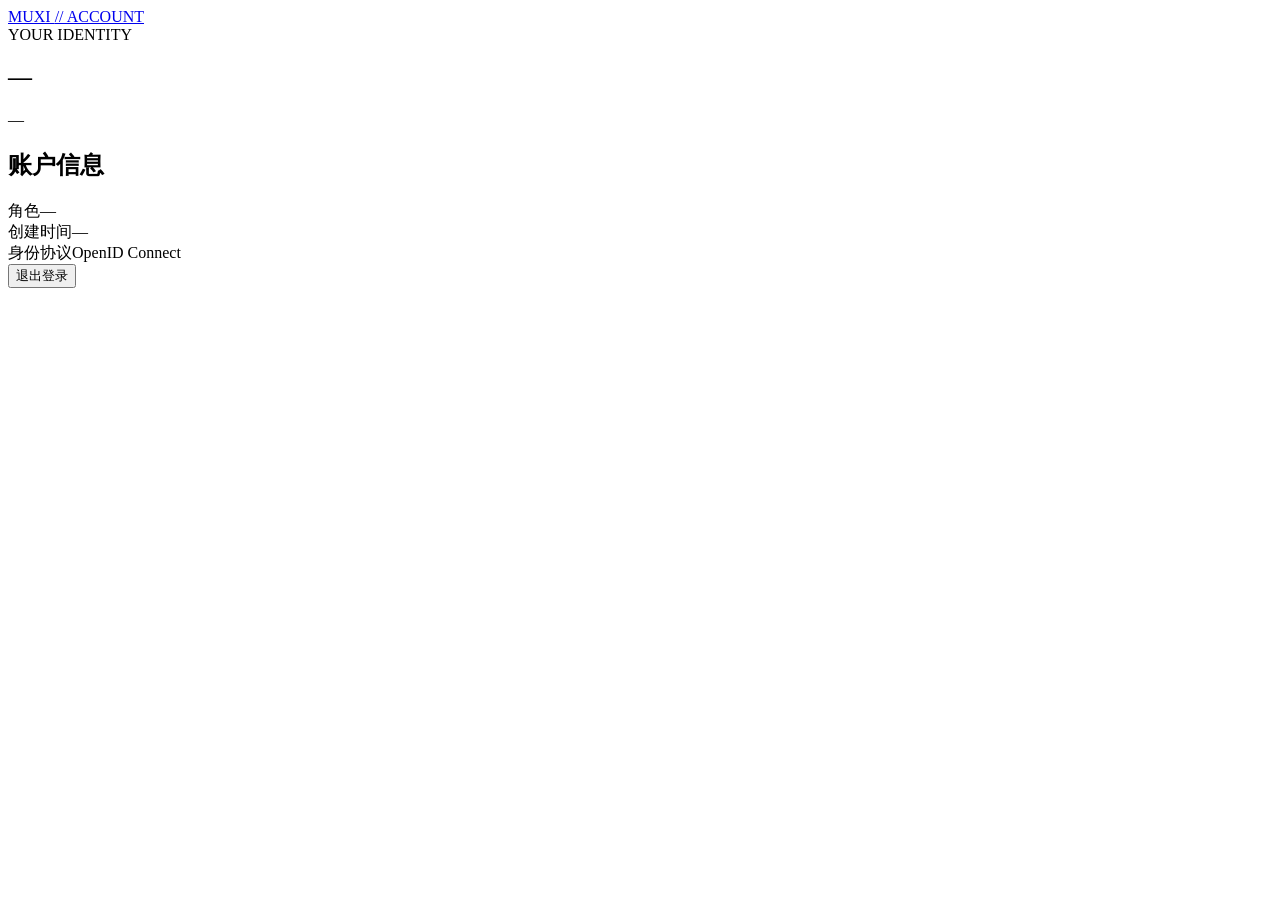
==== web/account.html @ 24460922 "feat(auth): add unified OAuth2 and OIDC account service" ====
<!doctype html><html lang="zh-CN"><head><meta charset="utf-8"><meta name="viewport" content="width=device-width,initial-scale=1"><title>账户 · Muxi Account</title><link rel="stylesheet" href="/static/style.css"></head><body><header class="nav"><a class="brand" href="/">MUXI <span>// ACCOUNT</span></a></header><main class="shell"><section class="hero"><div class="eyebrow">YOUR IDENTITY</div><h1 id="username">—</h1><p id="email">—</p></section><section class="card"><h2>账户信息</h2><div class="profile"><div><span>角色</span><span id="role">—</span></div><div><span>创建时间</span><span id="created">—</span></div><div><span>身份协议</span><span>OpenID Connect</span></div></div><button id="logout" class="secondary">退出登录</button></section></main><script src="/static/app.js" defer></script></body></html>
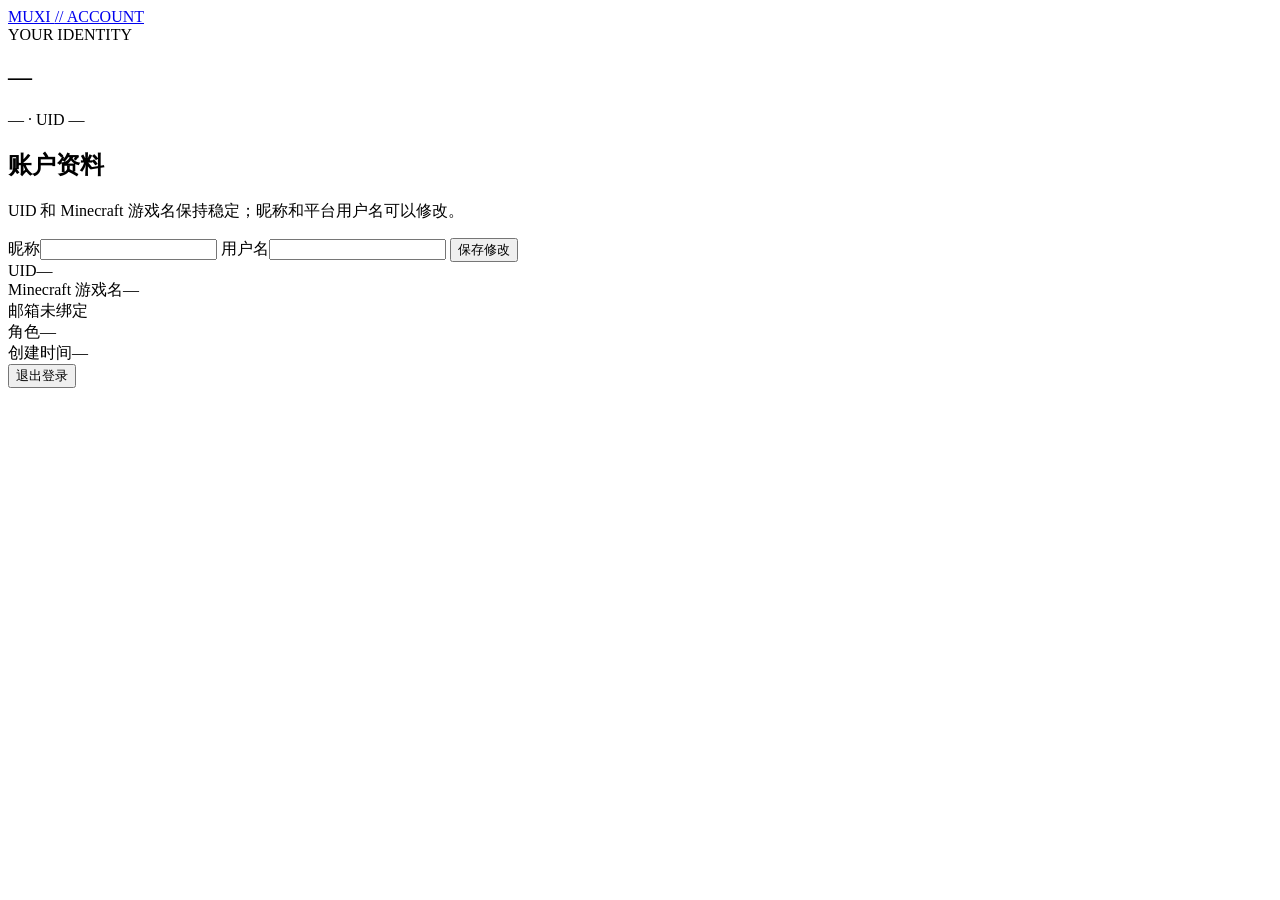
==== commit c266a1f6: "feat(auth): add brokered social login and public uid" ====
--- a/web/account.html
+++ b/web/account.html
@@ -1,2 +1,40 @@
-<!doctype html><html lang="zh-CN"><head><meta charset="utf-8"><meta name="viewport" content="width=device-width,initial-scale=1"><title>账户 · Muxi Account</title><link rel="stylesheet" href="/static/style.css"></head><body><header class="nav"><a class="brand" href="/">MUXI <span>// ACCOUNT</span></a></header><main class="shell"><section class="hero"><div class="eyebrow">YOUR IDENTITY</div><h1 id="username">—</h1><p id="email">—</p></section><section class="card"><h2>账户信息</h2><div class="profile"><div><span>角色</span><span id="role">—</span></div><div><span>创建时间</span><span id="created">—</span></div><div><span>身份协议</span><span>OpenID Connect</span></div></div><button id="logout" class="secondary">退出登录</button></section></main><script src="/static/app.js" defer></script></body></html>
-
+<!doctype html>
+<html lang="zh-CN">
+<head>
+  <meta charset="utf-8">
+  <meta name="viewport" content="width=device-width,initial-scale=1">
+  <title>账户 · Muxi Account</title>
+  <link rel="stylesheet" href="/static/style.css">
+</head>
+<body>
+  <header class="nav">
+    <a class="brand" href="/">MUXI <span>// ACCOUNT</span></a>
+  </header>
+  <main class="shell">
+    <section class="hero">
+      <div class="eyebrow">YOUR IDENTITY</div>
+      <h1 id="nickname">—</h1>
+      <p><span id="username">—</span> · UID <span id="uid">—</span></p>
+    </section>
+    <section class="card">
+      <h2>账户资料</h2>
+      <p>UID 和 Minecraft 游戏名保持稳定；昵称和平台用户名可以修改。</p>
+      <div id="message" class="message" hidden></div>
+      <form id="profile-form" class="form">
+        <label class="field"><span>昵称</span><input id="profile-nickname" name="nickname" maxlength="64" required></label>
+        <label class="field"><span>用户名</span><input id="profile-username" name="username" minlength="3" maxlength="16" pattern="[A-Za-z0-9_]+" required></label>
+        <button type="submit">保存修改</button>
+      </form>
+      <div class="profile">
+        <div><span>UID</span><span id="profile-uid">—</span></div>
+        <div><span>Minecraft 游戏名</span><span id="game-name">—</span></div>
+        <div><span>邮箱</span><span id="email">未绑定</span></div>
+        <div><span>角色</span><span id="role">—</span></div>
+        <div><span>创建时间</span><span id="created">—</span></div>
+      </div>
+      <button id="logout" class="secondary">退出登录</button>
+    </section>
+  </main>
+  <script src="/static/app.js" defer></script>
+</body>
+</html>
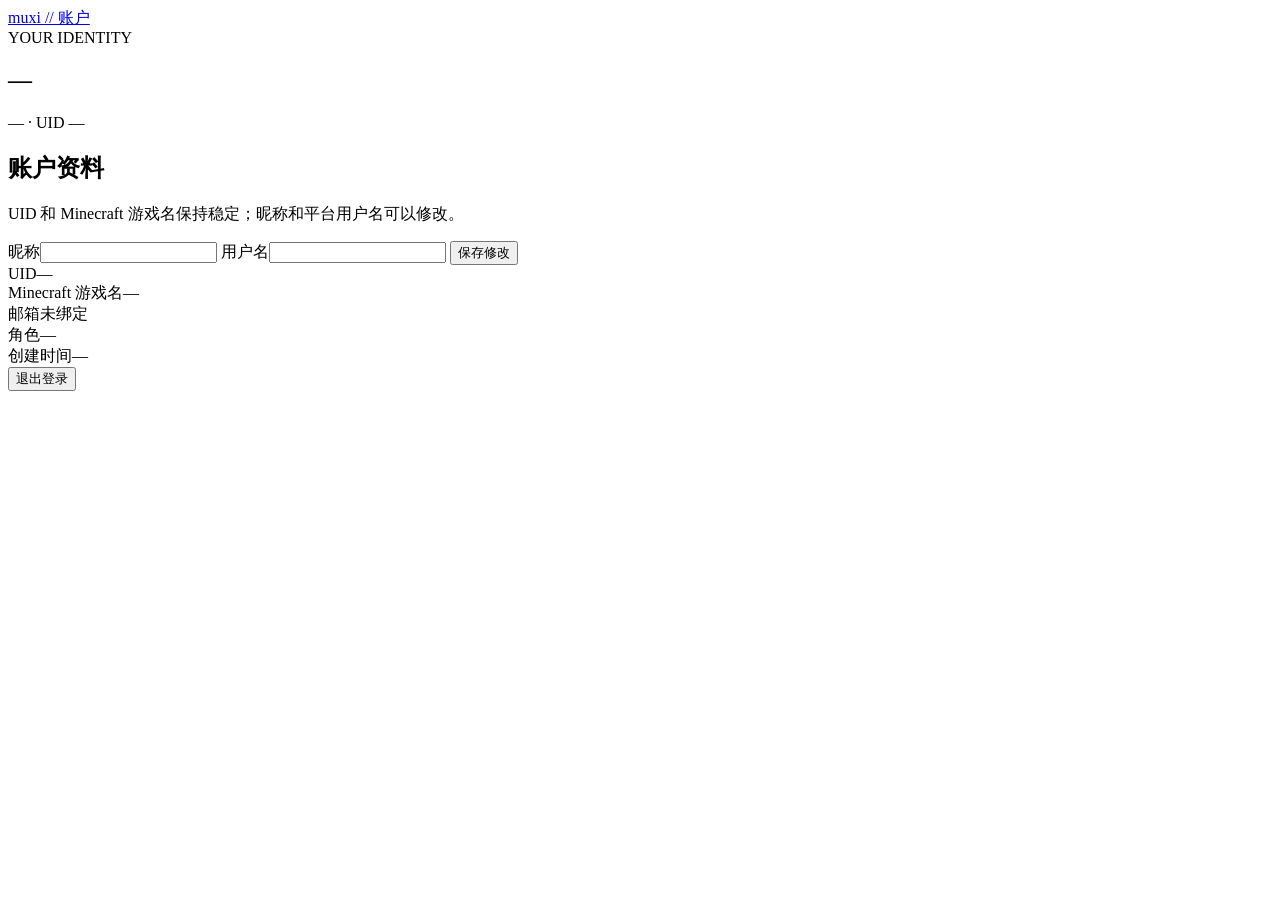
==== commit 7e5b93fb: "fix(auth): cancel abandoned launcher sign-in flows" ====
--- a/web/account.html
+++ b/web/account.html
@@ -3,12 +3,12 @@
 <head>
   <meta charset="utf-8">
   <meta name="viewport" content="width=device-width,initial-scale=1">
-  <title>账户 · Muxi Account</title>
+  <title>账户 · muxi 账户</title>
   <link rel="stylesheet" href="/static/style.css">
 </head>
 <body>
   <header class="nav">
-    <a class="brand" href="/">MUXI <span>// ACCOUNT</span></a>
+    <a class="brand" href="/">muxi <span>// 账户</span></a>
   </header>
   <main class="shell">
     <section class="hero">
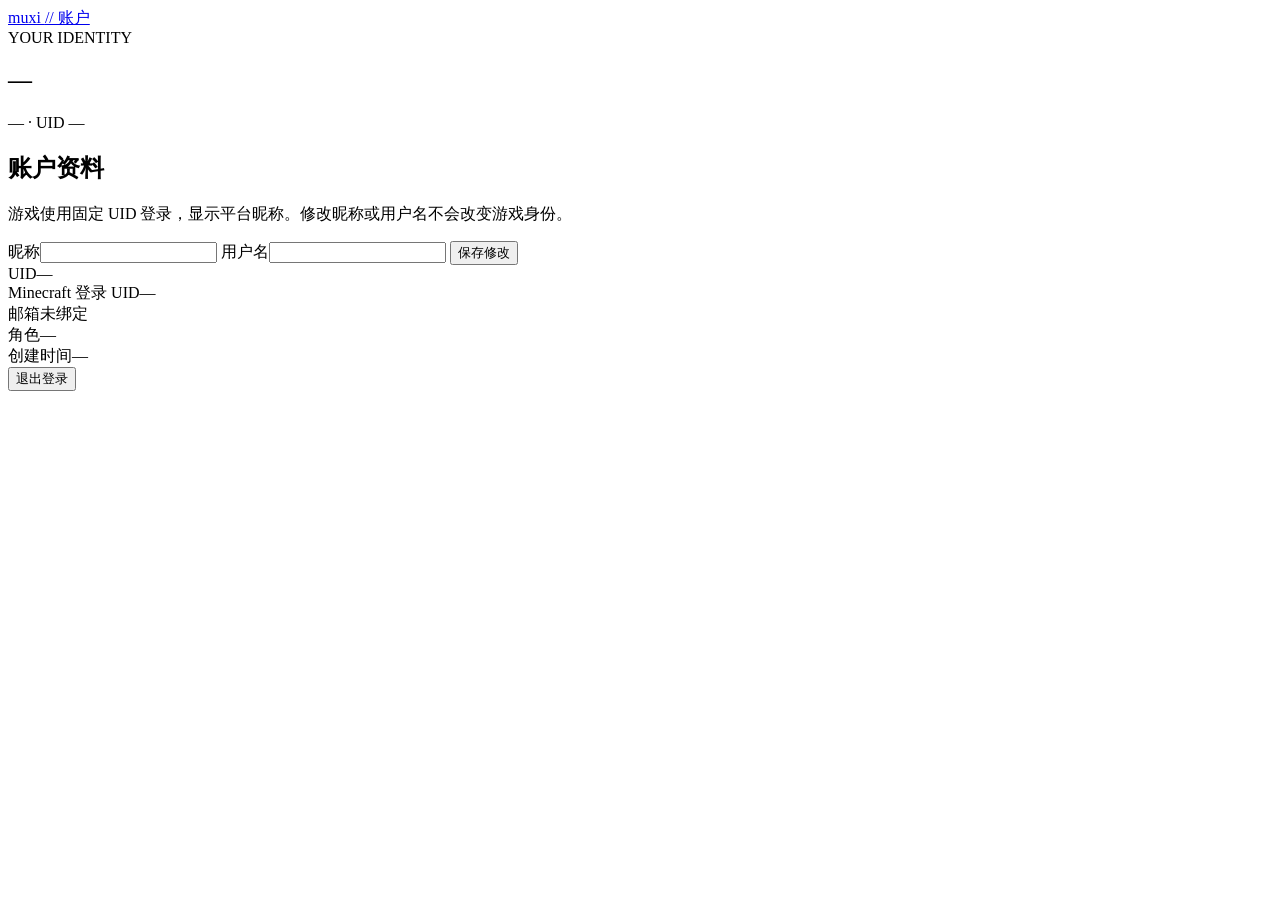
==== commit e5d1fe16: "feat(identity): add protected Minecraft UID nickname service" ====
--- a/web/account.html
+++ b/web/account.html
@@ -18,7 +18,7 @@
     </section>
     <section class="card">
       <h2>账户资料</h2>
-      <p>UID 和 Minecraft 游戏名保持稳定；昵称和平台用户名可以修改。</p>
+      <p>游戏使用固定 UID 登录，显示平台昵称。修改昵称或用户名不会改变游戏身份。</p>
       <div id="message" class="message" hidden></div>
       <form id="profile-form" class="form">
         <label class="field"><span>昵称</span><input id="profile-nickname" name="nickname" maxlength="64" required></label>
@@ -27,7 +27,7 @@
       </form>
       <div class="profile">
         <div><span>UID</span><span id="profile-uid">—</span></div>
-        <div><span>Minecraft 游戏名</span><span id="game-name">—</span></div>
+        <div><span>Minecraft 登录 UID</span><span id="game-name">—</span></div>
         <div><span>邮箱</span><span id="email">未绑定</span></div>
         <div><span>角色</span><span id="role">—</span></div>
         <div><span>创建时间</span><span id="created">—</span></div>
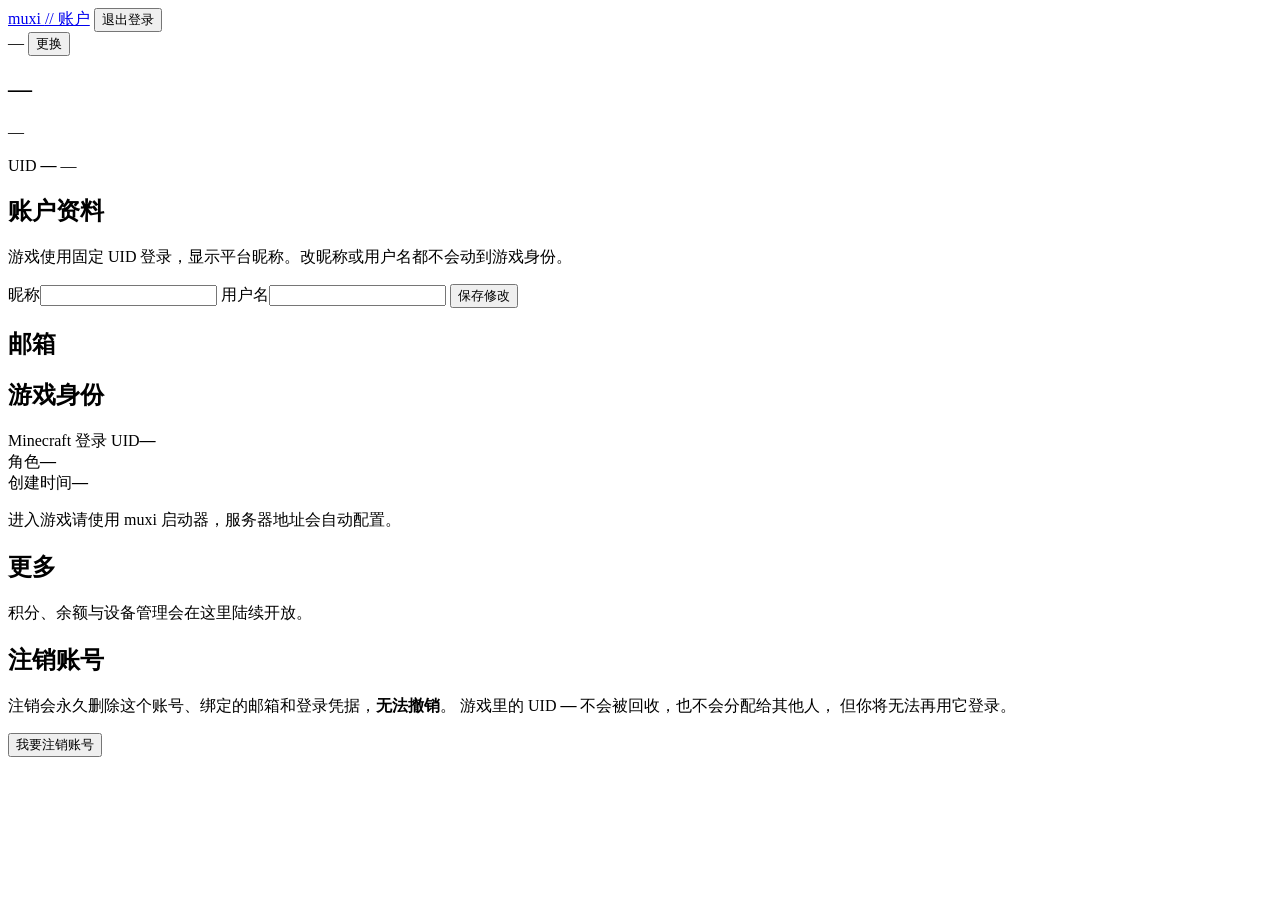
==== commit fa498358: "feat(account): bind an email, set an avatar, and close the account Accounts created through QQ or We" ====
--- a/web/account.html
+++ b/web/account.html
@@ -5,36 +5,120 @@
   <meta name="viewport" content="width=device-width,initial-scale=1">
   <title>账户 · muxi 账户</title>
   <link rel="stylesheet" href="/static/style.css">
+  <link rel="stylesheet" href="/static/account.css">
 </head>
-<body>
+<body class="account-body">
   <header class="nav">
     <a class="brand" href="/">muxi <span>// 账户</span></a>
+    <button id="logout" class="ghost-btn">退出登录</button>
   </header>
-  <main class="shell">
-    <section class="hero">
-      <div class="eyebrow">YOUR IDENTITY</div>
-      <h1 id="nickname">—</h1>
-      <p><span id="username">—</span> · UID <span id="uid">—</span></p>
+
+  <main class="account-shell">
+    <div id="message" class="message" hidden></div>
+
+    <!-- 身份头条：头像、昵称、UID。页面其余部分都是围绕这个人展开的。 -->
+    <section class="idcard">
+      <div class="idcard-avatar">
+        <img id="avatar-img" alt="" hidden>
+        <span id="avatar-initial" class="avatar-initial">—</span>
+        <button id="avatar-pick" class="avatar-edit" type="button" aria-label="更换头像">更换</button>
+        <!-- accept 只是给文件选择器的提示，真正的把关在服务端按魔数做 -->
+        <input id="avatar-file" type="file" accept="image/png,image/jpeg,image/webp,image/gif" hidden>
+      </div>
+      <div class="idcard-text">
+        <h1 id="nickname">—</h1>
+        <p class="idcard-sub"><span id="username">—</span></p>
+        <div class="idcard-tags">
+          <span class="tag">UID <b id="uid">—</b></span>
+          <span class="tag" id="role-tag">—</span>
+          <span class="tag" id="verify-tag" hidden>邮箱未验证</span>
+        </div>
+      </div>
+      <button id="avatar-clear" class="ghost-btn" hidden>移除头像</button>
     </section>
-    <section class="card">
-      <h2>账户资料</h2>
-      <p>游戏使用固定 UID 登录，显示平台昵称。修改昵称或用户名不会改变游戏身份。</p>
-      <div id="message" class="message" hidden></div>
-      <form id="profile-form" class="form">
-        <label class="field"><span>昵称</span><input id="profile-nickname" name="nickname" maxlength="64" required></label>
-        <label class="field"><span>用户名</span><input id="profile-username" name="username" minlength="3" maxlength="16" pattern="[A-Za-z0-9_]+" required></label>
-        <button type="submit">保存修改</button>
+
+    <div class="account-grid">
+      <!-- 左列：可改的东西 -->
+      <div class="account-col">
+        <section class="panel">
+          <h2>账户资料</h2>
+          <p class="panel-note">游戏使用固定 UID 登录，显示平台昵称。改昵称或用户名都不会动到游戏身份。</p>
+          <form id="profile-form" class="form">
+            <label class="field"><span>昵称</span><input id="profile-nickname" name="nickname" maxlength="64" required></label>
+            <label class="field"><span>用户名</span><input id="profile-username" name="username" minlength="3" maxlength="16" pattern="[A-Za-z0-9_]+" required></label>
+            <button type="submit">保存修改</button>
+          </form>
+        </section>
+
+        <!-- 邮箱。三种状态各有各的界面：没绑 / 待验证 / 已验证。
+             QQ、微信注册出来的账号落在第一种，这里原先只显示「未绑定」，没有出口。 -->
+        <section class="panel" id="email-panel">
+          <h2>邮箱</h2>
+
+          <div id="email-none" hidden>
+            <p class="panel-note">绑定邮箱之后才能找回账号。用 QQ 或微信注册的账号默认没有邮箱。</p>
+            <form id="email-form" class="form">
+              <label class="field"><span>邮箱地址</span><input id="email-input" name="email" type="email" required placeholder="you@example.com"></label>
+              <button type="submit">发送验证邮件</button>
+            </form>
+          </div>
+
+          <div id="email-pending" hidden>
+            <p class="panel-note">验证邮件已发往 <b id="email-pending-address">—</b>，24 小时内点击信里的链接即可完成绑定。</p>
+            <div class="actions">
+              <button id="email-resend" class="secondary" type="button">重新发送</button>
+              <button id="email-change" class="ghost-btn" type="button">换一个邮箱</button>
+            </div>
+          </div>
+
+          <div id="email-verified" hidden>
+            <div class="kv"><span>已绑定</span><b id="email-verified-address">—</b></div>
+            <p class="panel-note">如需更换已验证的邮箱，请联系管理员——换绑需要先确认你仍然持有原邮箱。</p>
+          </div>
+        </section>
+      </div>
+
+      <!-- 右列：只读信息 + 预留位 -->
+      <div class="account-col">
+        <section class="panel">
+          <h2>游戏身份</h2>
+          <div class="kv"><span>Minecraft 登录 UID</span><b id="game-name">—</b></div>
+          <div class="kv"><span>角色</span><b id="role">—</b></div>
+          <div class="kv"><span>创建时间</span><b id="created">—</b></div>
+          <p class="panel-note">进入游戏请使用 muxi 启动器，服务器地址会自动配置。</p>
+        </section>
+
+        <!-- 预留：以后的余额、积分、订单、设备管理都往这儿放 -->
+        <section class="panel panel-empty" id="slot-future">
+          <h2>更多</h2>
+          <p class="panel-note">积分、余额与设备管理会在这里陆续开放。</p>
+        </section>
+      </div>
+    </div>
+
+    <section class="panel danger">
+      <h2>注销账号</h2>
+      <p class="panel-note">
+        注销会永久删除这个账号、绑定的邮箱和登录凭据，<b>无法撤销</b>。
+        游戏里的 UID <b id="danger-uid">—</b> 不会被回收，也不会分配给其他人，
+        但你将无法再用它登录。
+      </p>
+      <div class="actions">
+        <button id="delete-open" class="danger-btn" type="button">我要注销账号</button>
+      </div>
+      <form id="delete-form" class="form" hidden>
+        <label class="field">
+          <span>请输入你的用户名 <b id="delete-hint">—</b> 以确认</span>
+          <input id="delete-username" name="username" autocomplete="off" required>
+        </label>
+        <div class="actions">
+          <button type="submit" class="danger-btn">确认注销</button>
+          <button id="delete-cancel" class="ghost-btn" type="button">取消</button>
+        </div>
       </form>
-      <div class="profile">
-        <div><span>UID</span><span id="profile-uid">—</span></div>
-        <div><span>Minecraft 登录 UID</span><span id="game-name">—</span></div>
-        <div><span>邮箱</span><span id="email">未绑定</span></div>
-        <div><span>角色</span><span id="role">—</span></div>
-        <div><span>创建时间</span><span id="created">—</span></div>
-      </div>
-      <button id="logout" class="secondary">退出登录</button>
     </section>
   </main>
+
   <script src="/static/app.js" defer></script>
 </body>
 </html>
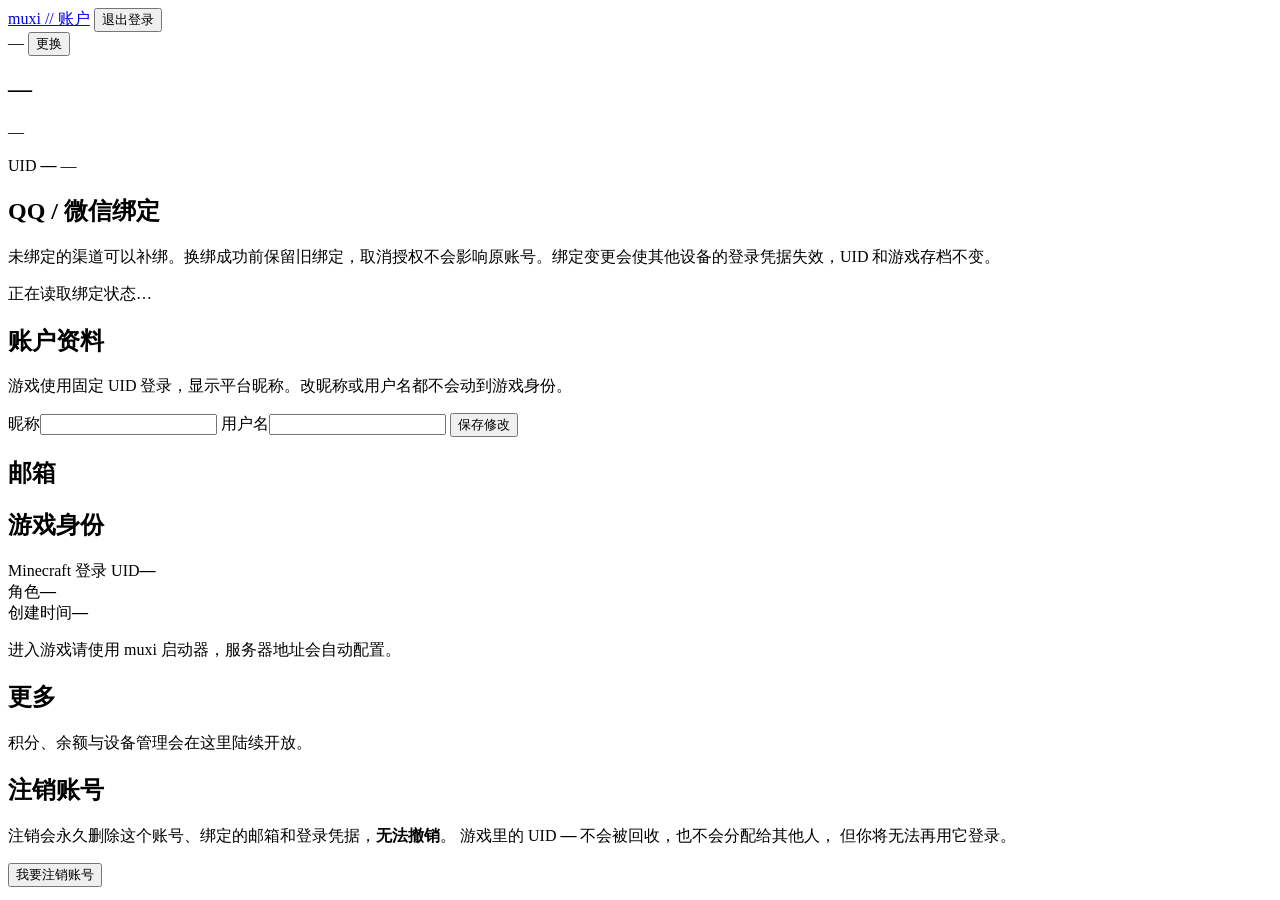
==== commit a02072ba: "feat: manage QQ and WeChat account bindings with verified confirmation" ====
--- a/web/account.html
+++ b/web/account.html
@@ -40,6 +40,22 @@
     <div class="account-grid">
       <!-- 左列：可改的东西 -->
       <div class="account-col">
+        <section class="panel" id="external-bindings-panel">
+          <h2>QQ / 微信绑定</h2>
+          <p class="panel-note">未绑定的渠道可以补绑。换绑成功前保留旧绑定，取消授权不会影响原账号。绑定变更会使其他设备的登录凭据失效，UID 和游戏存档不变。</p>
+          <p id="binding-status" class="panel-note" role="status">正在读取绑定状态…</p>
+          <label class="field" id="binding-password-field" hidden><span>当前 muxi 账号密码（不是 QQ / 微信密码）</span><input id="binding-password" type="password" autocomplete="current-password" maxlength="128"></label>
+          <div id="binding-rows"></div>
+          <div id="binding-confirmation" hidden>
+            <h3>确认本次授权</h3>
+            <p id="binding-preview" class="panel-note"></p>
+            <p class="panel-note">请确认刚才授权的是你想绑定的账号。换绑时请在 QQ / 微信授权页面切换到新账号，不要直接复用原账号。</p>
+            <div class="actions">
+              <button id="binding-confirm" type="button">确认绑定</button>
+              <button id="binding-cancel" type="button" class="ghost-btn">取消，保留原绑定</button>
+            </div>
+          </div>
+        </section>
         <section class="panel">
           <h2>账户资料</h2>
           <p class="panel-note">游戏使用固定 UID 登录，显示平台昵称。改昵称或用户名都不会动到游戏身份。</p>
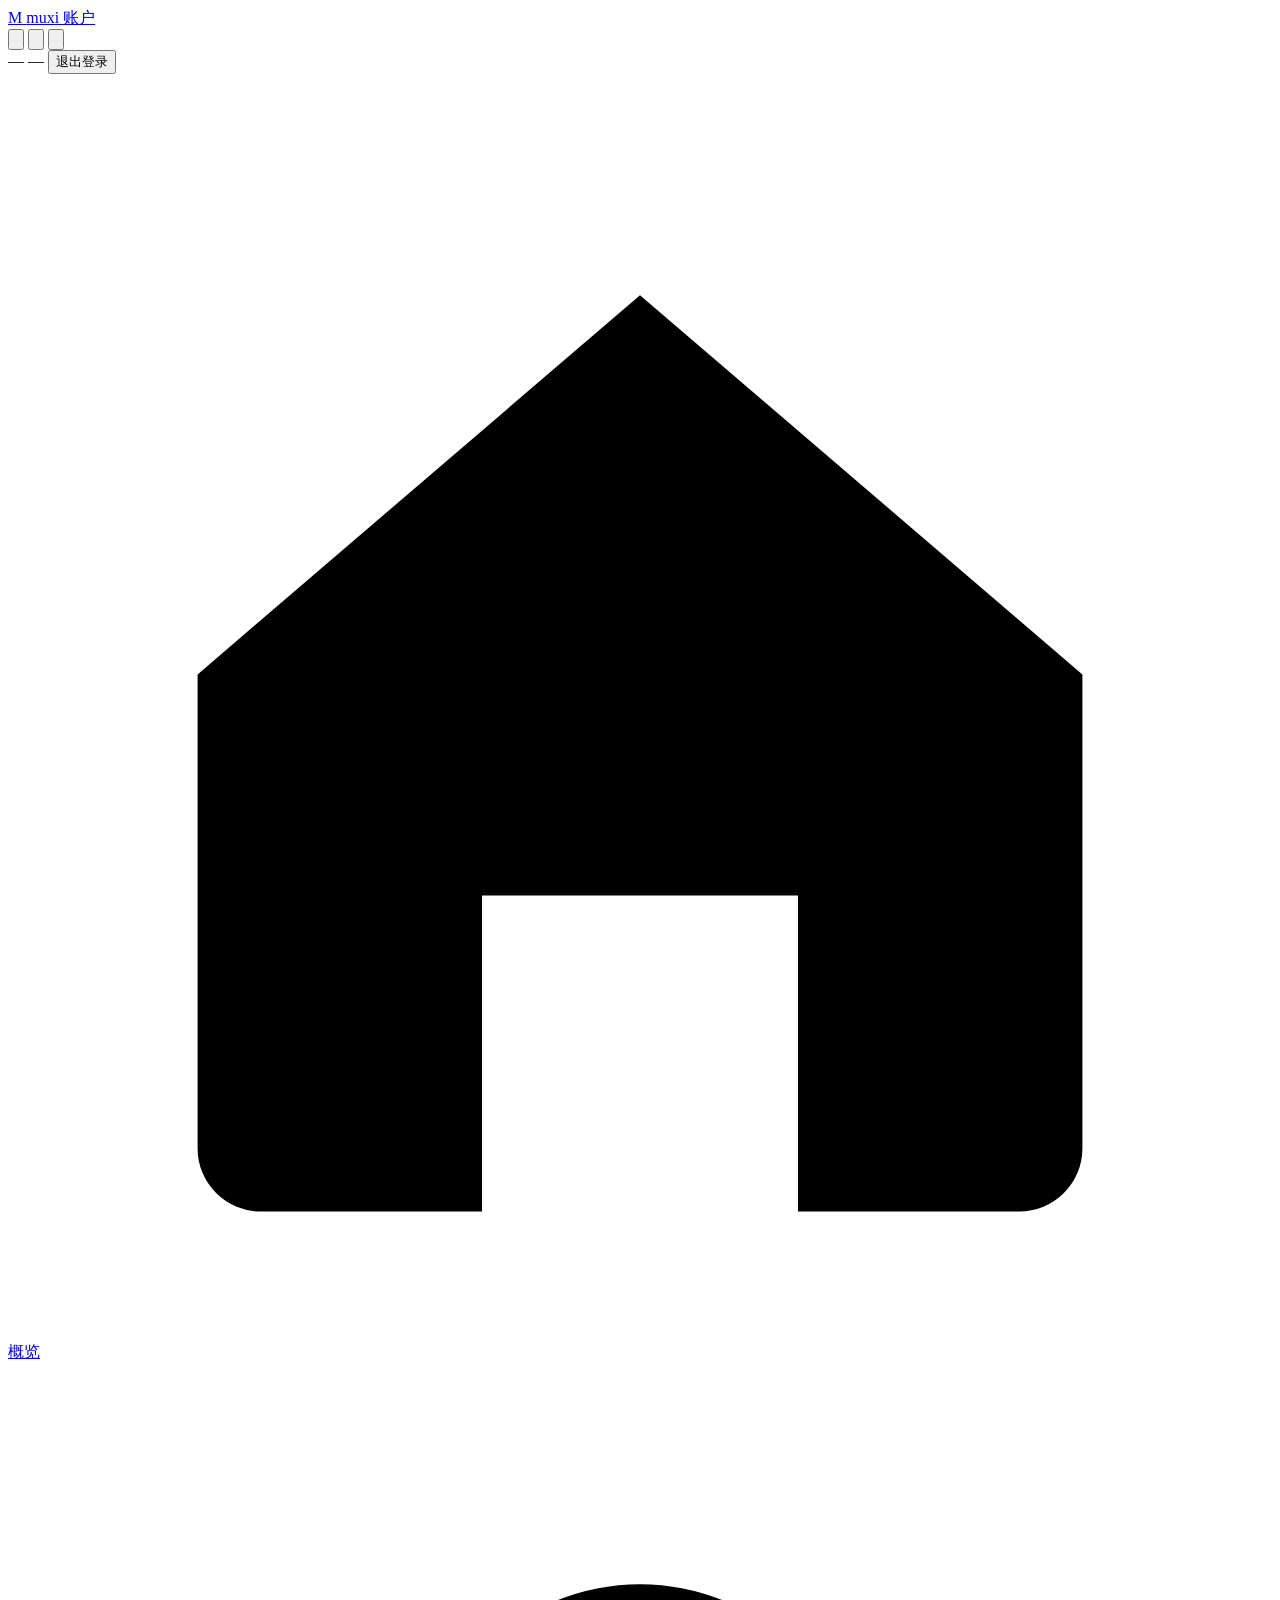
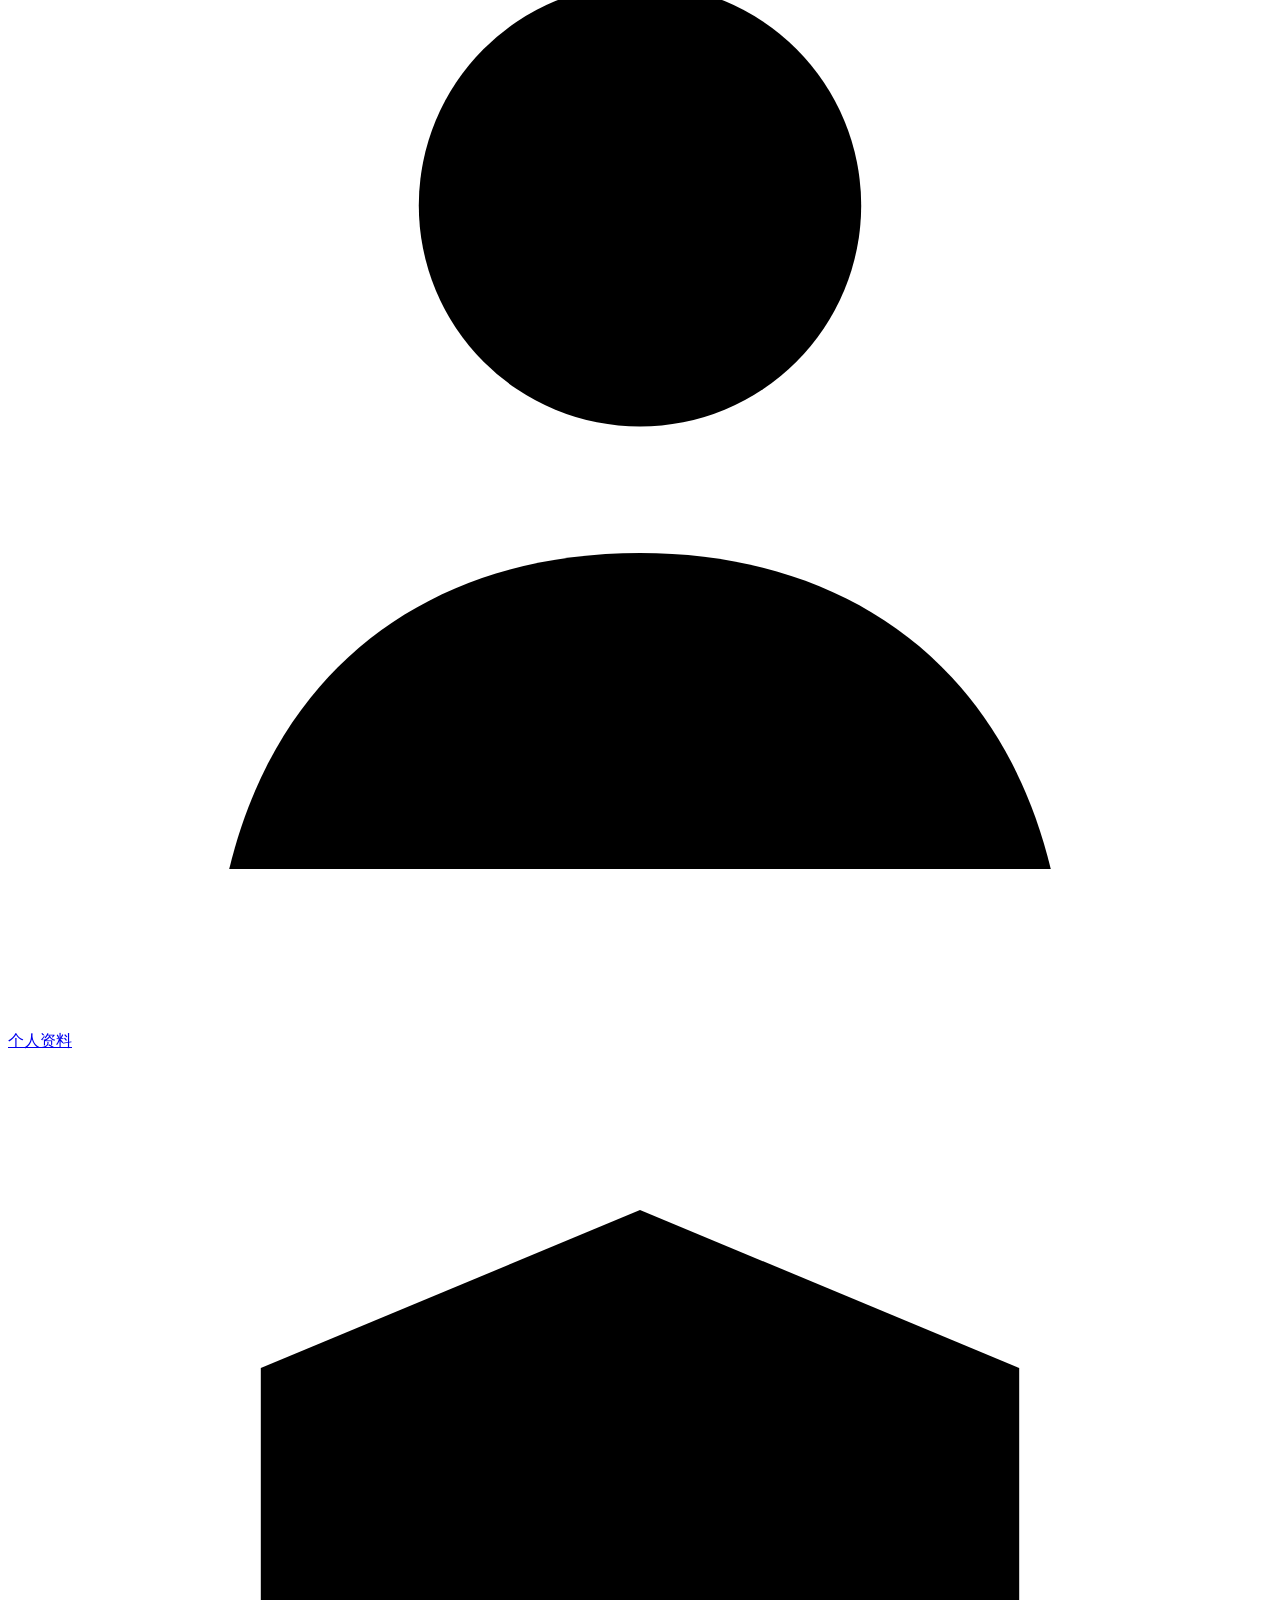
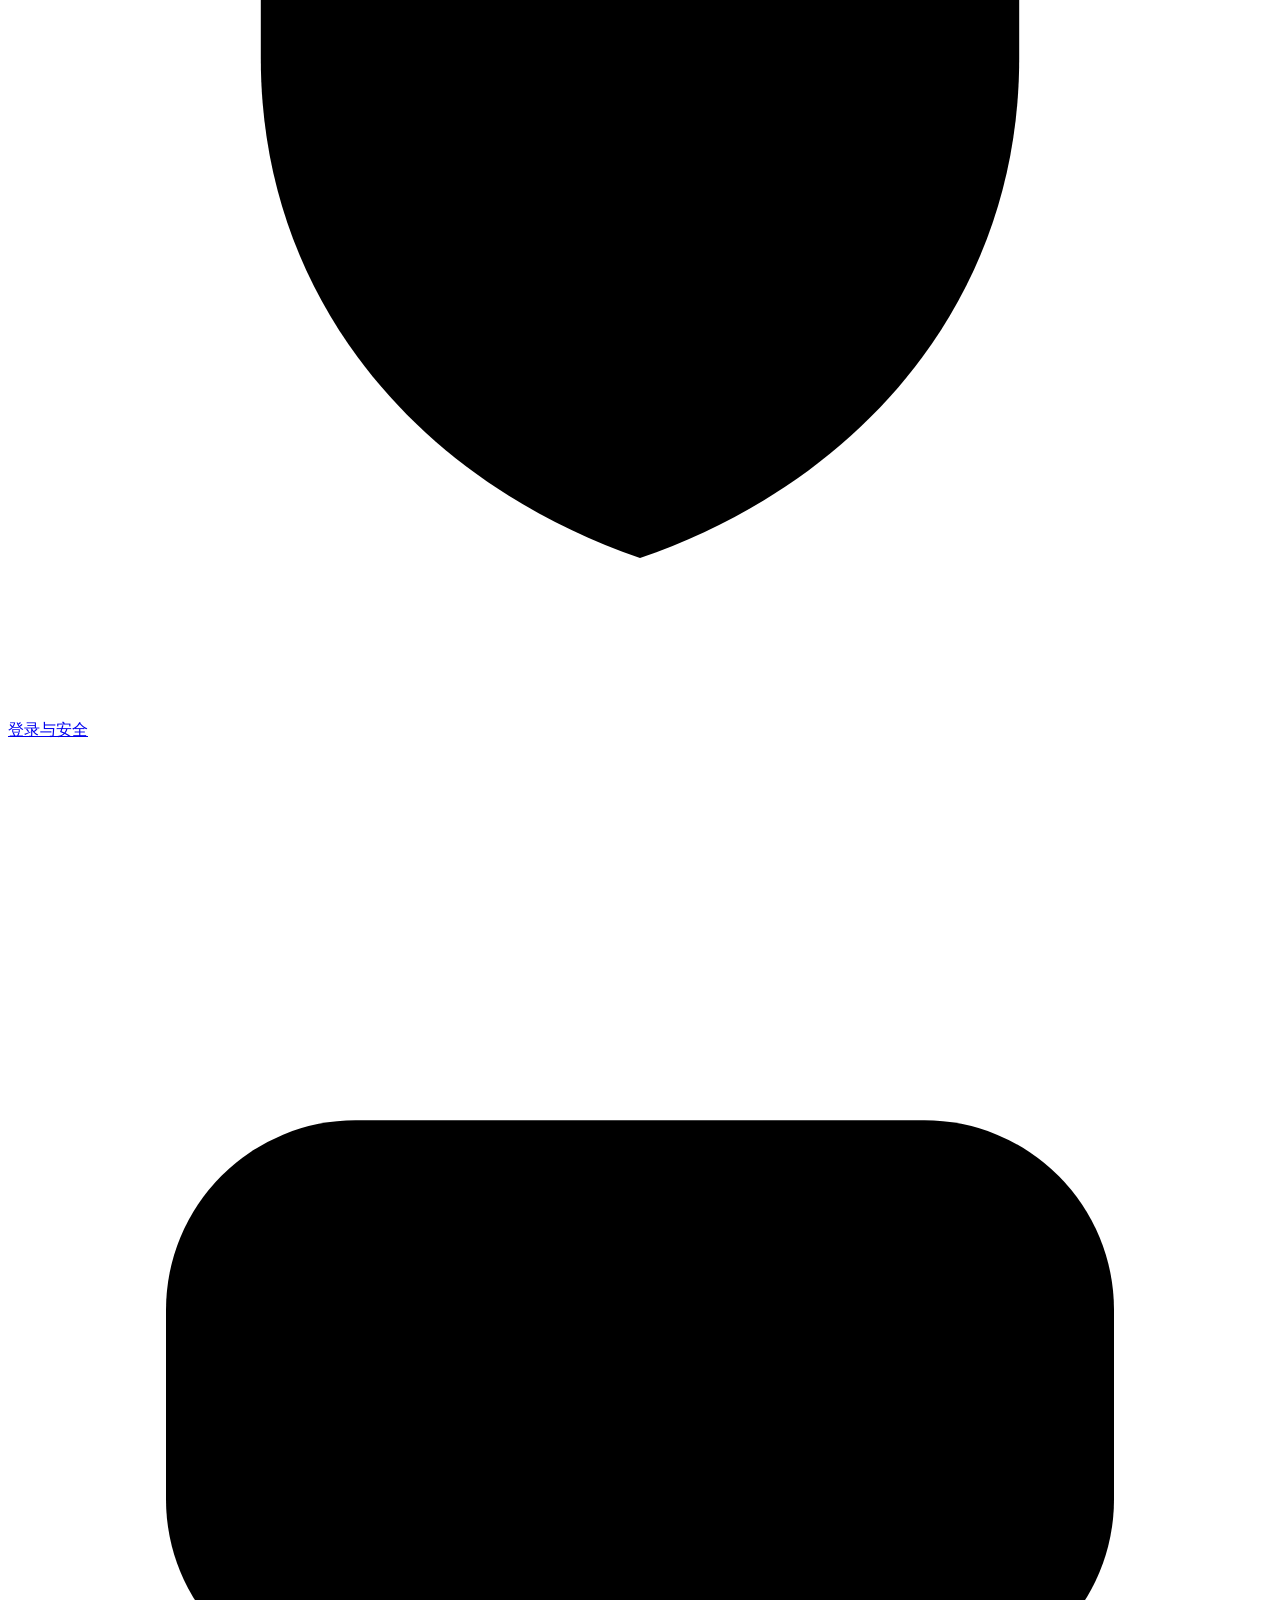
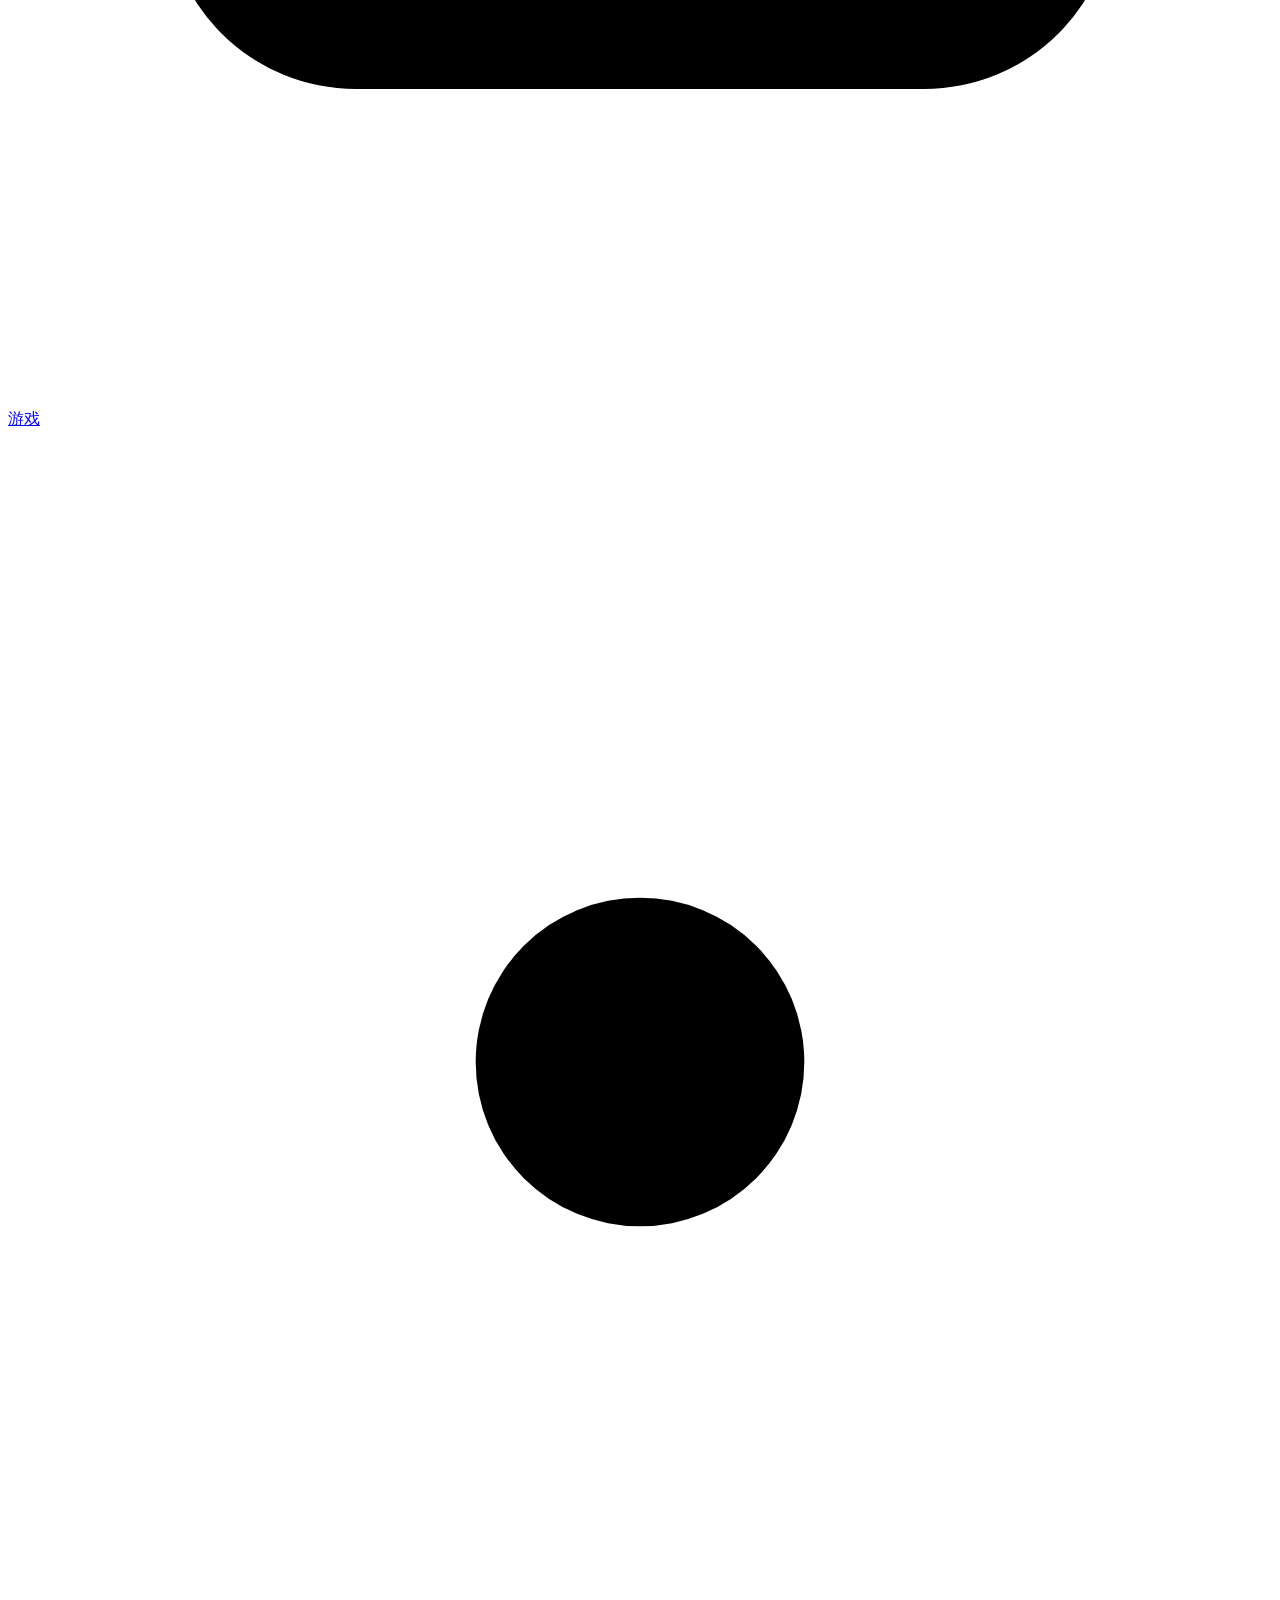
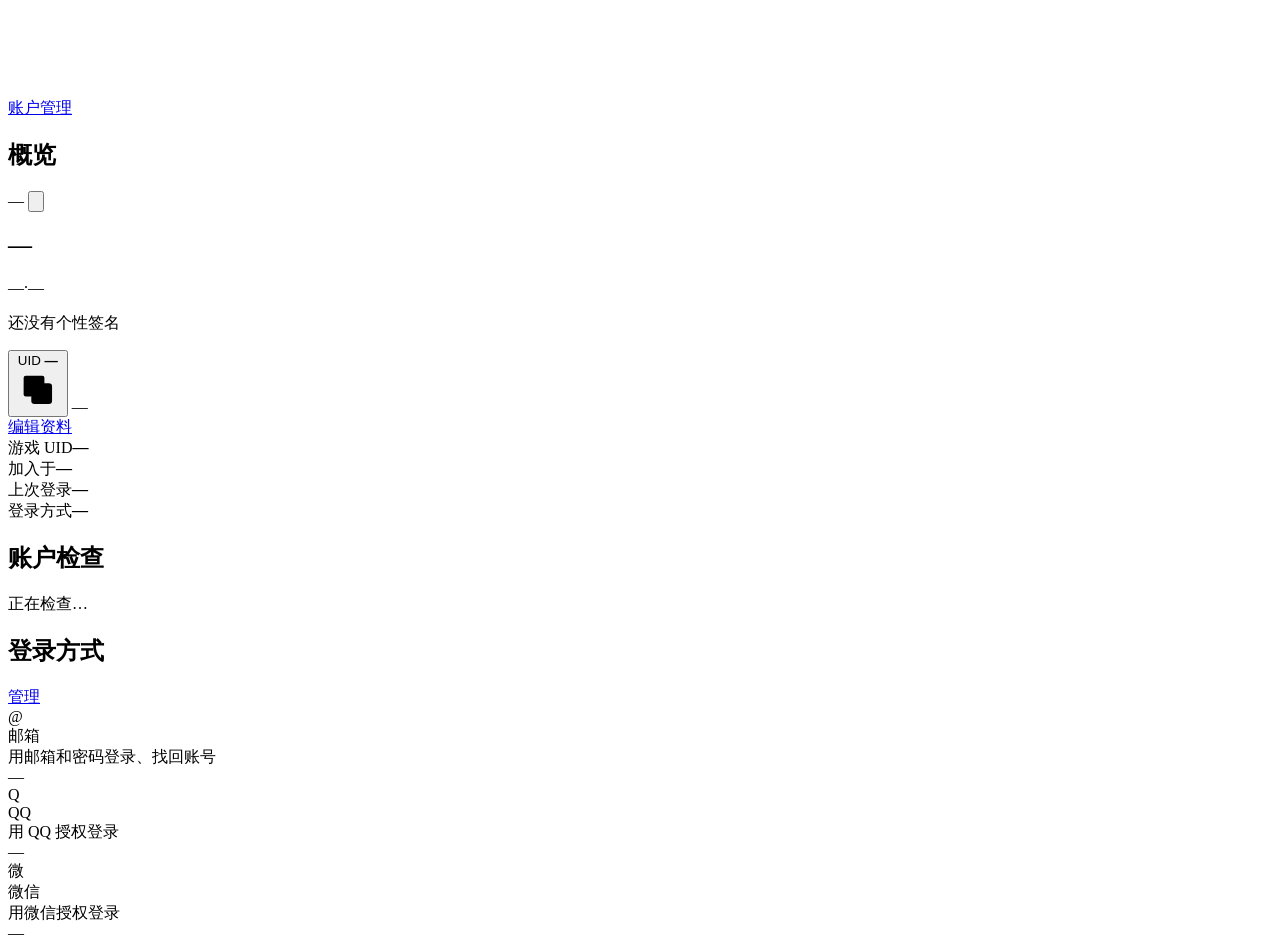
==== commit 78f7ccb4: "Release v0.3.0: account page redesign, password reset, CI-only deploy - Account page: flat settings " ====
--- a/web/account.html
+++ b/web/account.html
@@ -3,138 +3,328 @@
 <head>
   <meta charset="utf-8">
   <meta name="viewport" content="width=device-width,initial-scale=1">
+  <meta name="color-scheme" content="light dark">
   <title>账户 · muxi 账户</title>
-  <link rel="stylesheet" href="/static/style.css">
-  <link rel="stylesheet" href="/static/account.css">
+  <script src="/static/theme.js?v=account-20261115"></script>
+  <link rel="stylesheet" href="/static/theme.css?v=account-20261115">
+  <link rel="stylesheet" href="/static/identity.css?v=account-20261115">
+  <link rel="stylesheet" href="/static/account.css?v=account-20261115">
 </head>
-<body class="account-body">
-  <header class="nav">
-    <a class="brand" href="/">muxi <span>// 账户</span></a>
-    <button id="logout" class="ghost-btn">退出登录</button>
+<body class="acct-body">
+  <header class="acct-top">
+    <a class="identity-brand acct-brand" href="/account" aria-label="muxi 账户">
+      <span class="identity-mark" aria-hidden="true">M</span>
+      <span>muxi 账户</span>
+    </a>
+    <div class="acct-top-right">
+      <div class="seg seg-icons" role="radiogroup" aria-label="外观">
+        <button type="button" role="radio" data-theme-choice="system" title="跟随系统" aria-label="跟随系统">
+          <svg viewBox="0 0 20 20" aria-hidden="true"><rect x="2.5" y="3.5" width="15" height="10" rx="1.5"/><path d="M7 17h6M10 13.5V17"/></svg>
+        </button>
+        <button type="button" role="radio" data-theme-choice="light" title="浅色" aria-label="浅色">
+          <svg viewBox="0 0 20 20" aria-hidden="true"><circle cx="10" cy="10" r="3.2"/><path d="M10 2.5v1.8M10 15.7v1.8M2.5 10h1.8M15.7 10h1.8M4.7 4.7l1.3 1.3M14 14l1.3 1.3M4.7 15.3 6 14M14 6l1.3-1.3"/></svg>
+        </button>
+        <button type="button" role="radio" data-theme-choice="dark" title="深色" aria-label="深色">
+          <svg viewBox="0 0 20 20" aria-hidden="true"><path d="M16.5 12.3A6.8 6.8 0 0 1 7.7 3.5a6.8 6.8 0 1 0 8.8 8.8Z"/></svg>
+        </button>
+      </div>
+      <span class="acct-me">
+        <span class="avatar avatar-sm" aria-hidden="true"><img id="top-avatar-img" alt="" hidden><span id="top-avatar-initial">—</span></span>
+        <span class="acct-me-name" id="top-name">—</span>
+      </span>
+      <button id="logout" class="acct-btn acct-btn-quiet" type="button">退出登录</button>
+    </div>
   </header>
 
-  <main class="account-shell">
-    <div id="message" class="message" hidden></div>
-
-    <!-- 身份头条：头像、昵称、UID。页面其余部分都是围绕这个人展开的。 -->
-    <section class="idcard">
-      <div class="idcard-avatar">
-        <img id="avatar-img" alt="" hidden>
-        <span id="avatar-initial" class="avatar-initial">—</span>
-        <button id="avatar-pick" class="avatar-edit" type="button" aria-label="更换头像">更换</button>
-        <!-- accept 只是给文件选择器的提示，真正的把关在服务端按魔数做 -->
-        <input id="avatar-file" type="file" accept="image/png,image/jpeg,image/webp,image/gif" hidden>
-      </div>
-      <div class="idcard-text">
-        <h1 id="nickname">—</h1>
-        <p class="idcard-sub"><span id="username">—</span></p>
-        <div class="idcard-tags">
-          <span class="tag">UID <b id="uid">—</b></span>
-          <span class="tag" id="role-tag">—</span>
-          <span class="tag" id="verify-tag" hidden>邮箱未验证</span>
+  <div class="acct-layout">
+    <nav class="acct-nav" aria-label="账户导航">
+      <a href="#overview" data-tab="overview">
+        <svg viewBox="0 0 20 20" aria-hidden="true"><path d="M3 9.5 10 3.5l7 6V17a1 1 0 0 1-1 1h-3.5v-5h-5v5H4a1 1 0 0 1-1-1V9.5Z"/></svg>
+        <span>概览</span>
+      </a>
+      <a href="#profile" data-tab="profile">
+        <svg viewBox="0 0 20 20" aria-hidden="true"><circle cx="10" cy="7" r="3.5"/><path d="M3.5 17.5c.8-3.3 3.3-5 6.5-5s5.7 1.7 6.5 5"/></svg>
+        <span>个人资料</span>
+      </a>
+      <a href="#security" data-tab="security">
+        <svg viewBox="0 0 20 20" aria-hidden="true"><path d="M10 2.5 16 5v4.6c0 3.8-2.5 6.7-6 7.9-3.5-1.2-6-4.1-6-7.9V5l6-2.5Z"/><path d="m7.3 10 1.9 1.9 3.6-3.7"/></svg>
+        <span>登录与安全</span>
+      </a>
+      <a href="#game" data-tab="game">
+        <svg viewBox="0 0 20 20" aria-hidden="true"><rect x="2.5" y="6" width="15" height="9" rx="3"/><path d="M6.5 9v3M5 10.5h3"/><circle cx="13" cy="9.6" r=".6"/><circle cx="14.6" cy="11.4" r=".6"/></svg>
+        <span>游戏</span>
+      </a>
+      <a href="#manage" data-tab="manage">
+        <svg viewBox="0 0 20 20" aria-hidden="true"><circle cx="10" cy="10" r="2.6"/><path d="M10 2.5v2M10 15.5v2M2.5 10h2M15.5 10h2M4.7 4.7l1.4 1.4M13.9 13.9l1.4 1.4M4.7 15.3l1.4-1.4M13.9 6.1l1.4-1.4"/></svg>
+        <span>账户管理</span>
+      </a>
+    </nav>
+
+    <main class="acct-main">
+      <div id="message" class="identity-message" hidden></div>
+
+      <!-- ═════════ 概览 ═════════ -->
+      <section class="acct-page" data-page="overview" aria-labelledby="overview-title">
+        <h1 class="acct-page-title" id="overview-title">概览</h1>
+
+        <div class="group profile-card">
+          <div class="idcard-avatar">
+            <img id="avatar-img" alt="" hidden>
+            <span id="avatar-initial" class="avatar-initial">—</span>
+            <button id="avatar-pick" class="avatar-edit" type="button" aria-label="更换头像" title="更换头像">
+              <svg viewBox="0 0 20 20" aria-hidden="true"><path d="M6.5 5.5 8 3.5h4l1.5 2H16a1.5 1.5 0 0 1 1.5 1.5v8A1.5 1.5 0 0 1 16 16.5H4A1.5 1.5 0 0 1 2.5 15V7A1.5 1.5 0 0 1 4 5.5h2.5Z"/><circle cx="10" cy="10.8" r="3"/></svg>
+            </button>
+            <!-- accept 只是给文件选择器的提示，真正的把关在服务端按魔数做 -->
+            <input id="avatar-file" type="file" accept="image/png,image/jpeg,image/webp,image/gif" hidden>
+          </div>
+          <div class="profile-card-text">
+            <h2 id="nickname">—</h2>
+            <p class="profile-card-sub"><span id="username">—</span><span class="dot" aria-hidden="true">·</span><span id="hero-email">—</span></p>
+            <p class="profile-card-bio" id="hero-bio">还没有个性签名</p>
+            <div class="tags">
+              <button class="tag tag-copy" type="button" data-copy-uid title="复制 UID">UID <b id="uid">—</b>
+                <svg viewBox="0 0 20 20" aria-hidden="true"><rect x="7" y="7" width="9.5" height="9.5" rx="1.5"/><path d="M13 7V4.5A1 1 0 0 0 12 3.5H4.5a1 1 0 0 0-1 1V12a1 1 0 0 0 1 1H7"/></svg>
+              </button>
+              <span class="tag" id="role-tag">—</span>
+              <span class="tag tag-warn" id="verify-tag" hidden>邮箱未验证</span>
+            </div>
+          </div>
+          <a class="acct-btn" href="#profile">编辑资料</a>
         </div>
-      </div>
-      <button id="avatar-clear" class="ghost-btn" hidden>移除头像</button>
-    </section>
-
-    <div class="account-grid">
-      <!-- 左列：可改的东西 -->
-      <div class="account-col">
-        <section class="panel" id="external-bindings-panel">
-          <h2>QQ / 微信绑定</h2>
-          <p class="panel-note">未绑定的渠道可以补绑。换绑成功前保留旧绑定，取消授权不会影响原账号。绑定变更会使其他设备的登录凭据失效，UID 和游戏存档不变。</p>
-          <p id="binding-status" class="panel-note" role="status">正在读取绑定状态…</p>
-          <label class="field" id="binding-password-field" hidden><span>当前 muxi 账号密码（不是 QQ / 微信密码）</span><input id="binding-password" type="password" autocomplete="current-password" maxlength="128"></label>
-          <div id="binding-rows"></div>
-          <div id="binding-confirmation" hidden>
-            <h3>确认本次授权</h3>
-            <p id="binding-preview" class="panel-note"></p>
-            <p class="panel-note">请确认刚才授权的是你想绑定的账号。换绑时请在 QQ / 微信授权页面切换到新账号，不要直接复用原账号。</p>
-            <div class="actions">
-              <button id="binding-confirm" type="button">确认绑定</button>
-              <button id="binding-cancel" type="button" class="ghost-btn">取消，保留原绑定</button>
-            </div>
-          </div>
-        </section>
-        <section class="panel">
-          <h2>账户资料</h2>
-          <p class="panel-note">游戏使用固定 UID 登录，显示平台昵称。改昵称或用户名都不会动到游戏身份。</p>
-          <form id="profile-form" class="form">
-            <label class="field"><span>昵称</span><input id="profile-nickname" name="nickname" maxlength="64" required></label>
-            <label class="field"><span>用户名</span><input id="profile-username" name="username" minlength="3" maxlength="16" pattern="[A-Za-z0-9_]+" required></label>
-            <button type="submit">保存修改</button>
-          </form>
-        </section>
-
-        <!-- 邮箱。三种状态各有各的界面：没绑 / 待验证 / 已验证。
-             QQ、微信注册出来的账号落在第一种，这里原先只显示「未绑定」，没有出口。 -->
-        <section class="panel" id="email-panel">
-          <h2>邮箱</h2>
-
-          <div id="email-none" hidden>
-            <p class="panel-note">绑定邮箱之后才能找回账号。用 QQ 或微信注册的账号默认没有邮箱。</p>
-            <form id="email-form" class="form">
-              <label class="field"><span>邮箱地址</span><input id="email-input" name="email" type="email" required placeholder="you@example.com"></label>
-              <button type="submit">发送验证邮件</button>
+
+        <div class="stats">
+          <div class="stat"><span>游戏 UID</span><b id="tile-uid">—</b></div>
+          <div class="stat"><span>加入于</span><b id="joined">—</b></div>
+          <div class="stat"><span>上次登录</span><b id="last-login">—</b></div>
+          <div class="stat"><span>登录方式</span><b id="methods-summary">—</b></div>
+        </div>
+
+        <section class="section" aria-labelledby="check-title">
+          <div class="section-head">
+            <h2 id="check-title">账户检查</h2>
+            <p id="check-summary">正在检查…</p>
+          </div>
+          <div class="group" id="check-list"></div>
+        </section>
+
+        <section class="section" aria-labelledby="methods-title">
+          <div class="section-head">
+            <h2 id="methods-title">登录方式</h2>
+            <a class="acct-link" href="#security">管理</a>
+          </div>
+          <div class="group">
+            <div class="row method" data-method="email">
+              <span class="method-badge" aria-hidden="true">@</span>
+              <div class="row-text"><div class="row-title">邮箱</div><div class="row-desc">用邮箱和密码登录、找回账号</div></div>
+              <span class="pill" id="method-email">—</span>
+            </div>
+            <div class="row method" data-method="qq">
+              <span class="method-badge" aria-hidden="true">Q</span>
+              <div class="row-text"><div class="row-title">QQ</div><div class="row-desc">用 QQ 授权登录</div></div>
+              <span class="pill" id="method-qq">—</span>
+            </div>
+            <div class="row method" data-method="wechat">
+              <span class="method-badge" aria-hidden="true">微</span>
+              <div class="row-text"><div class="row-title">微信</div><div class="row-desc">用微信授权登录</div></div>
+              <span class="pill" id="method-wechat">—</span>
+            </div>
+          </div>
+        </section>
+      </section>
+
+      <!-- ═════════ 个人资料 ═════════ -->
+      <section class="acct-page" data-page="profile" aria-labelledby="profile-title" hidden>
+        <h1 class="acct-page-title" id="profile-title">个人资料</h1>
+
+        <section class="section" aria-labelledby="avatar-title">
+          <div class="section-head"><h2 id="avatar-title">头像</h2></div>
+          <div class="group">
+            <div class="row">
+              <span class="avatar avatar-lg" aria-hidden="true"><img id="profile-avatar-img" alt="" hidden><span id="profile-avatar-initial">—</span></span>
+              <div class="row-text"><div class="row-title">头像图片</div><div class="row-desc">支持 PNG、JPEG、WebP、GIF，显示在网站和启动器中。</div></div>
+              <div class="row-control">
+                <button class="acct-btn" type="button" data-avatar-pick>上传</button>
+                <button class="acct-btn acct-btn-quiet" id="avatar-clear" type="button" hidden>移除</button>
+              </div>
+            </div>
+          </div>
+        </section>
+
+        <form id="profile-form" class="section" aria-labelledby="basic-title">
+          <div class="section-head">
+            <h2 id="basic-title">基本资料</h2>
+            <p>改昵称或用户名不会影响游戏 UID。</p>
+          </div>
+          <div class="group">
+            <label class="row row-field">
+              <div class="row-text"><div class="row-title">昵称</div><div class="row-desc">显示在游戏和网站上</div></div>
+              <input id="profile-nickname" name="nickname" maxlength="64" required>
+            </label>
+            <label class="row row-field">
+              <div class="row-text"><div class="row-title">用户名</div><div class="row-desc">3–16 位字母、数字或下划线，可用于登录</div></div>
+              <input id="profile-username" name="username" minlength="3" maxlength="16" pattern="[A-Za-z0-9_]+" required autocomplete="username">
+            </label>
+            <label class="row row-field row-top">
+              <div class="row-text"><div class="row-title">个性签名</div><div class="row-desc">显示在概览的资料卡上，最多 80 字 · <span id="bio-count">0</span>/80</div></div>
+              <textarea id="profile-bio" name="bio" maxlength="80" rows="3" placeholder="写一句介绍自己"></textarea>
+            </label>
+            <label class="row row-field">
+              <div class="row-text"><div class="row-title">生日</div><div class="row-desc">只在账户页显示</div></div>
+              <input id="profile-birthday" name="birthday" type="date" min="1900-01-01">
+            </label>
+            <label class="row row-field">
+              <div class="row-text"><div class="row-title">性别</div><div class="row-desc">只在账户页显示</div></div>
+              <select id="profile-gender" name="gender">
+                <option value="">未设置</option>
+                <option value="male">男</option>
+                <option value="female">女</option>
+                <option value="other">其他</option>
+                <option value="secret">保密</option>
+              </select>
+            </label>
+            <label class="row row-field">
+              <div class="row-text"><div class="row-title">所在地</div><div class="row-desc">例如城市或地区，最多 32 字</div></div>
+              <input id="profile-location" name="location" maxlength="32" placeholder="例如：上海">
+            </label>
+            <div class="row row-footer">
+              <p class="row-desc">生日、性别和所在地不会提供给游戏或第三方应用。</p>
+              <div class="row-control">
+                <button id="profile-reset" class="acct-btn acct-btn-quiet" type="button">撤销修改</button>
+                <button type="submit" class="acct-btn acct-btn-primary">保存</button>
+              </div>
+            </div>
+          </div>
+        </form>
+      </section>
+
+      <!-- ═════════ 登录与安全 ═════════ -->
+      <section class="acct-page" data-page="security" aria-labelledby="security-title" hidden>
+        <h1 class="acct-page-title" id="security-title">登录与安全</h1>
+
+        <!-- 邮箱。三种状态各有各的界面：没绑 / 待验证 / 已验证。 -->
+        <section class="section" id="email-panel" aria-labelledby="email-title">
+          <div class="section-head"><h2 id="email-title">邮箱</h2><p>已验证的邮箱可以用来登录和找回密码。</p></div>
+          <div class="group">
+            <div id="email-none" hidden>
+              <form id="email-form" class="row row-field">
+                <div class="row-text"><div class="row-title">绑定邮箱</div><div class="row-desc">用 QQ 或微信注册的账号默认没有邮箱，绑定后才能找回账号。</div></div>
+                <div class="row-control">
+                  <input id="email-input" name="email" type="email" required placeholder="you@example.com" autocomplete="email">
+                  <button type="submit" class="acct-btn acct-btn-primary">发送验证邮件</button>
+                </div>
+              </form>
+            </div>
+            <div id="email-pending" hidden>
+              <div class="row">
+                <div class="row-text"><div class="row-title"><span id="email-pending-address">—</span> <span class="pill pill-warn">待验证</span></div><div class="row-desc">24 小时内点击验证邮件里的链接即可完成绑定。</div></div>
+                <div class="row-control">
+                  <button id="email-resend" class="acct-btn" type="button">重新发送</button>
+                  <button id="email-change" class="acct-btn acct-btn-quiet" type="button">换一个邮箱</button>
+                </div>
+              </div>
+            </div>
+            <div id="email-verified" hidden>
+              <div class="row">
+                <div class="row-text"><div class="row-title"><span id="email-verified-address">—</span> <span class="pill pill-ok">已验证</span></div><div class="row-desc">如需更换已验证的邮箱，请联系管理员——换绑需要先确认你仍然持有原邮箱。</div></div>
+              </div>
+            </div>
+          </div>
+        </section>
+
+        <section class="section" id="password-panel" aria-labelledby="password-title">
+          <div class="section-head"><h2 id="password-title">密码</h2></div>
+          <div class="group">
+            <div class="row">
+              <div class="row-text"><div class="row-title">登录密码</div><div class="row-desc" id="password-note">通过已验证的邮箱重置密码。重置后其他设备需要重新登录。</div></div>
+              <div class="row-control"><a class="acct-btn" id="password-reset-link" href="/forgot-password">重置密码</a></div>
+            </div>
+          </div>
+        </section>
+
+        <section class="section" id="external-bindings-panel" aria-labelledby="bindings-title">
+          <div class="section-head">
+            <h2 id="bindings-title">QQ / 微信</h2>
+            <p>换绑成功前保留旧绑定。绑定变更会让其他设备重新登录，UID 和游戏存档不变。</p>
+          </div>
+          <div class="group">
+            <div class="row"><p id="binding-status" class="row-desc" role="status">正在读取绑定状态…</p></div>
+            <label class="row row-field" id="binding-password-field" hidden>
+              <div class="row-text"><div class="row-title">当前 muxi 账号密码</div><div class="row-desc">不是 QQ / 微信密码</div></div>
+              <input id="binding-password" type="password" autocomplete="current-password" maxlength="128">
+            </label>
+            <div id="binding-rows" class="binding-list"></div>
+            <div id="binding-confirmation" class="row row-stack" hidden>
+              <div class="row-title">确认本次授权</div>
+              <p id="binding-preview" class="row-desc"></p>
+              <p class="row-desc">请确认刚才授权的是你想绑定的账号。换绑时请在 QQ / 微信授权页面切换到新账号，不要直接复用原账号。</p>
+              <div class="row-control">
+                <button id="binding-confirm" type="button" class="acct-btn acct-btn-primary">确认绑定</button>
+                <button id="binding-cancel" type="button" class="acct-btn">取消，保留原绑定</button>
+              </div>
+            </div>
+          </div>
+        </section>
+      </section>
+
+      <!-- ═════════ 游戏 ═════════ -->
+      <section class="acct-page" data-page="game" aria-labelledby="game-title" hidden>
+        <h1 class="acct-page-title" id="game-title">游戏</h1>
+        <section class="section" aria-labelledby="game-id-title">
+          <div class="section-head"><h2 id="game-id-title">游戏身份</h2><p>UID 是你在服务器里的永久身份，改昵称、用户名或换绑 QQ / 微信都不会改变它。</p></div>
+          <div class="group">
+            <div class="row"><div class="row-text"><div class="row-title">Minecraft 登录 UID</div></div><div class="row-control"><b class="mono" id="game-name">—</b><button class="acct-btn acct-btn-quiet acct-btn-sm" type="button" data-copy-uid>复制</button></div></div>
+            <div class="row"><div class="row-text"><div class="row-title">游戏内显示名</div></div><b id="game-display">—</b></div>
+            <div class="row"><div class="row-text"><div class="row-title">角色</div></div><b id="role">—</b></div>
+            <div class="row"><div class="row-text"><div class="row-title">创建时间</div></div><b id="created">—</b></div>
+          </div>
+        </section>
+        <section class="section" aria-labelledby="howto-title">
+          <div class="section-head"><h2 id="howto-title">如何进入游戏</h2></div>
+          <ol class="group steps">
+            <li class="row"><span class="step-num" aria-hidden="true">1</span><div class="row-text"><div class="row-title">打开 muxi 启动器</div><div class="row-desc">启动器会自动下载并更新整合包。</div></div></li>
+            <li class="row"><span class="step-num" aria-hidden="true">2</span><div class="row-text"><div class="row-title">用这个 muxi 账户登录</div><div class="row-desc">邮箱、用户名、UID、QQ 或微信都可以。</div></div></li>
+            <li class="row"><span class="step-num" aria-hidden="true">3</span><div class="row-text"><div class="row-title">点击开始游戏</div><div class="row-desc">服务器地址会自动配置，无需手动添加。</div></div></li>
+          </ol>
+        </section>
+      </section>
+
+      <!-- ═════════ 账户管理 ═════════ -->
+      <section class="acct-page" data-page="manage" aria-labelledby="manage-title" hidden>
+        <h1 class="acct-page-title" id="manage-title">账户管理</h1>
+        <section class="section" aria-labelledby="session-title">
+          <div class="section-head"><h2 id="session-title">会话</h2></div>
+          <div class="group">
+            <div class="row">
+              <div class="row-text"><div class="row-title">退出登录</div><div class="row-desc">退出当前浏览器上的 muxi 账户。启动器与其他设备不受影响。</div></div>
+              <div class="row-control"><button class="acct-btn" type="button" data-logout>退出登录</button></div>
+            </div>
+          </div>
+        </section>
+        <section class="section" aria-labelledby="danger-title">
+          <div class="section-head"><h2 id="danger-title">危险操作</h2></div>
+          <div class="group group-danger">
+            <div class="row">
+              <div class="row-text">
+                <div class="row-title">注销账号</div>
+                <div class="row-desc">永久删除这个账号、绑定的邮箱和登录凭据，<b>无法撤销</b>。UID <b id="danger-uid">—</b> 不会被回收或分给他人，但你将无法再用它登录。</div>
+              </div>
+              <div class="row-control"><button id="delete-open" class="acct-btn acct-btn-danger" type="button">注销账号</button></div>
+            </div>
+            <form id="delete-form" class="row row-field" hidden>
+              <div class="row-text"><div class="row-title">确认注销</div><div class="row-desc">请输入你的用户名 <b id="delete-hint">—</b></div></div>
+              <div class="row-control">
+                <input id="delete-username" name="username" autocomplete="off" required>
+                <button type="submit" class="acct-btn acct-btn-danger">确认注销</button>
+                <button id="delete-cancel" class="acct-btn acct-btn-quiet" type="button">取消</button>
+              </div>
             </form>
           </div>
-
-          <div id="email-pending" hidden>
-            <p class="panel-note">验证邮件已发往 <b id="email-pending-address">—</b>，24 小时内点击信里的链接即可完成绑定。</p>
-            <div class="actions">
-              <button id="email-resend" class="secondary" type="button">重新发送</button>
-              <button id="email-change" class="ghost-btn" type="button">换一个邮箱</button>
-            </div>
-          </div>
-
-          <div id="email-verified" hidden>
-            <div class="kv"><span>已绑定</span><b id="email-verified-address">—</b></div>
-            <p class="panel-note">如需更换已验证的邮箱，请联系管理员——换绑需要先确认你仍然持有原邮箱。</p>
-          </div>
-        </section>
-      </div>
-
-      <!-- 右列：只读信息 + 预留位 -->
-      <div class="account-col">
-        <section class="panel">
-          <h2>游戏身份</h2>
-          <div class="kv"><span>Minecraft 登录 UID</span><b id="game-name">—</b></div>
-          <div class="kv"><span>角色</span><b id="role">—</b></div>
-          <div class="kv"><span>创建时间</span><b id="created">—</b></div>
-          <p class="panel-note">进入游戏请使用 muxi 启动器，服务器地址会自动配置。</p>
-        </section>
-
-        <!-- 预留：以后的余额、积分、订单、设备管理都往这儿放 -->
-        <section class="panel panel-empty" id="slot-future">
-          <h2>更多</h2>
-          <p class="panel-note">积分、余额与设备管理会在这里陆续开放。</p>
-        </section>
-      </div>
-    </div>
-
-    <section class="panel danger">
-      <h2>注销账号</h2>
-      <p class="panel-note">
-        注销会永久删除这个账号、绑定的邮箱和登录凭据，<b>无法撤销</b>。
-        游戏里的 UID <b id="danger-uid">—</b> 不会被回收，也不会分配给其他人，
-        但你将无法再用它登录。
-      </p>
-      <div class="actions">
-        <button id="delete-open" class="danger-btn" type="button">我要注销账号</button>
-      </div>
-      <form id="delete-form" class="form" hidden>
-        <label class="field">
-          <span>请输入你的用户名 <b id="delete-hint">—</b> 以确认</span>
-          <input id="delete-username" name="username" autocomplete="off" required>
-        </label>
-        <div class="actions">
-          <button type="submit" class="danger-btn">确认注销</button>
-          <button id="delete-cancel" class="ghost-btn" type="button">取消</button>
-        </div>
-      </form>
-    </section>
-  </main>
-
-  <script src="/static/app.js" defer></script>
+        </section>
+      </section>
+    </main>
+  </div>
+
+  <script src="/static/app.js?v=account-20261115" defer></script>
+  <script src="/static/account.js?v=account-20261115" defer></script>
 </body>
 </html>
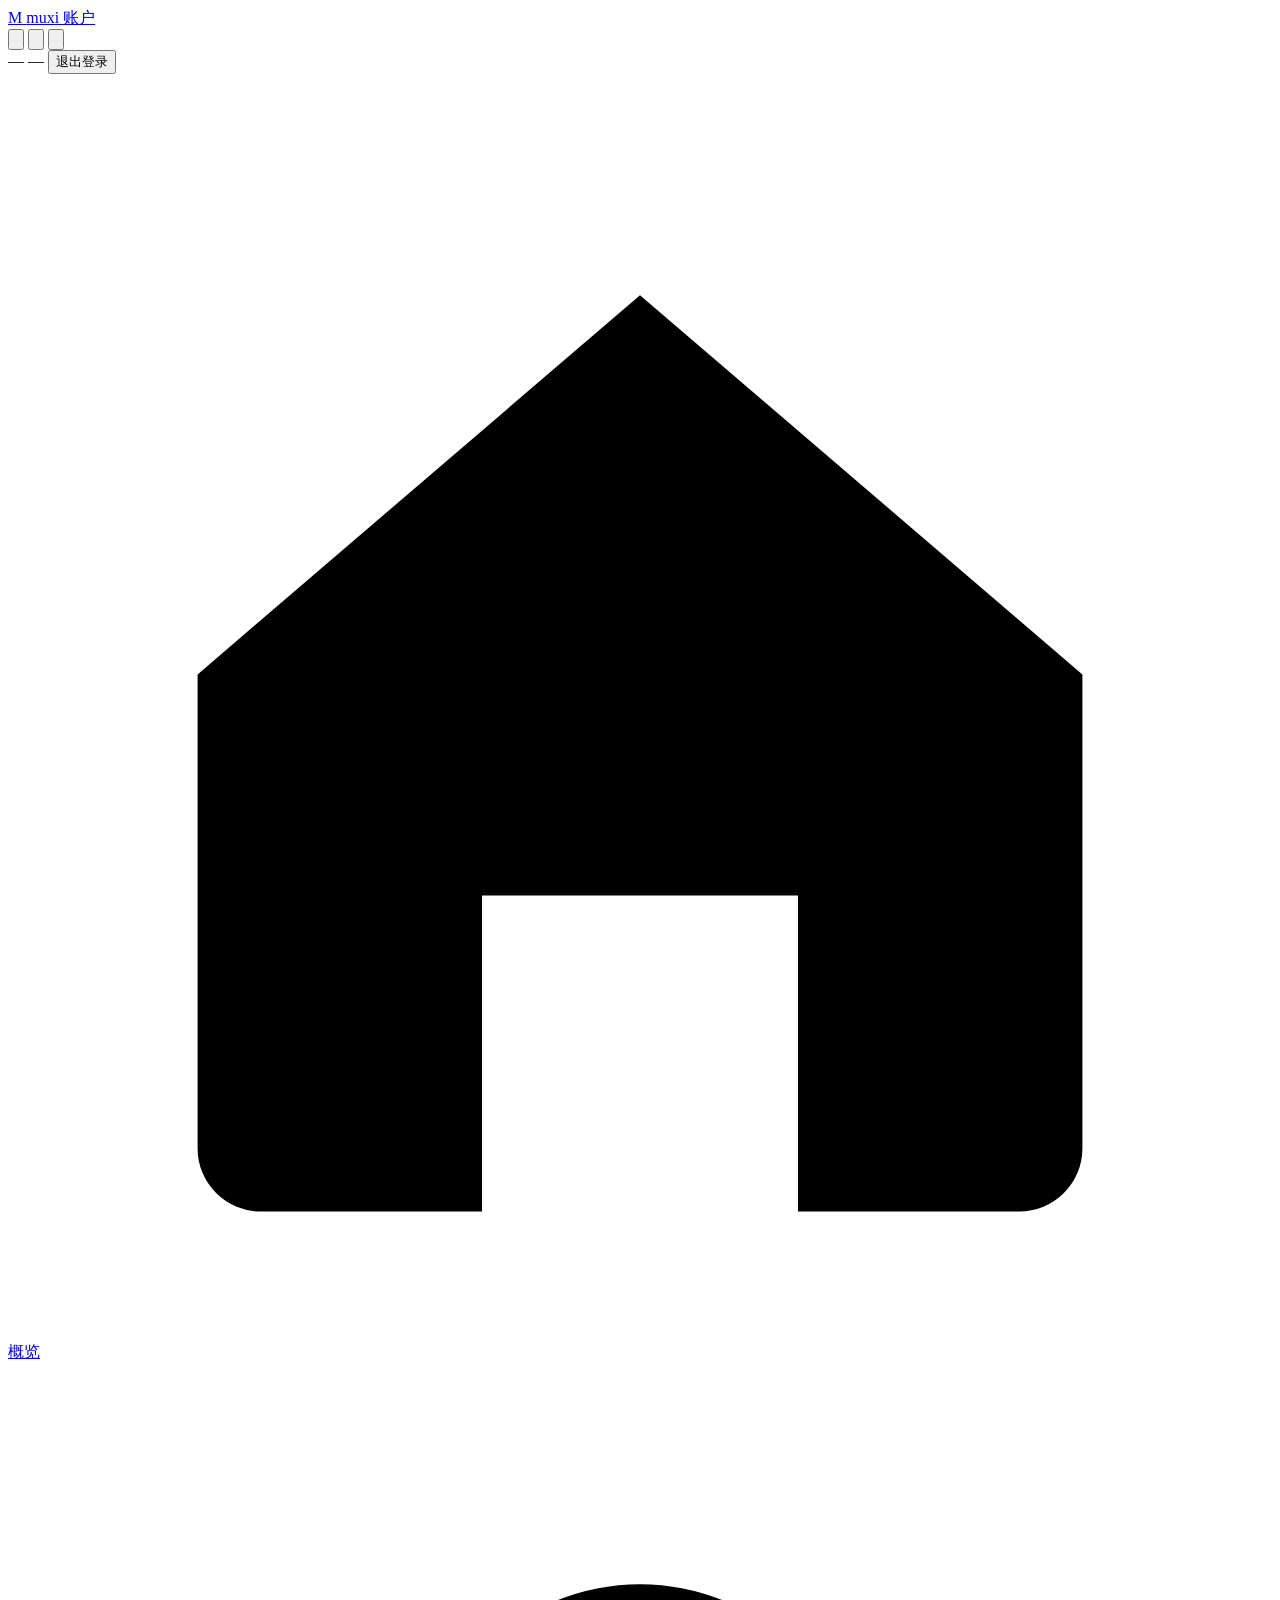
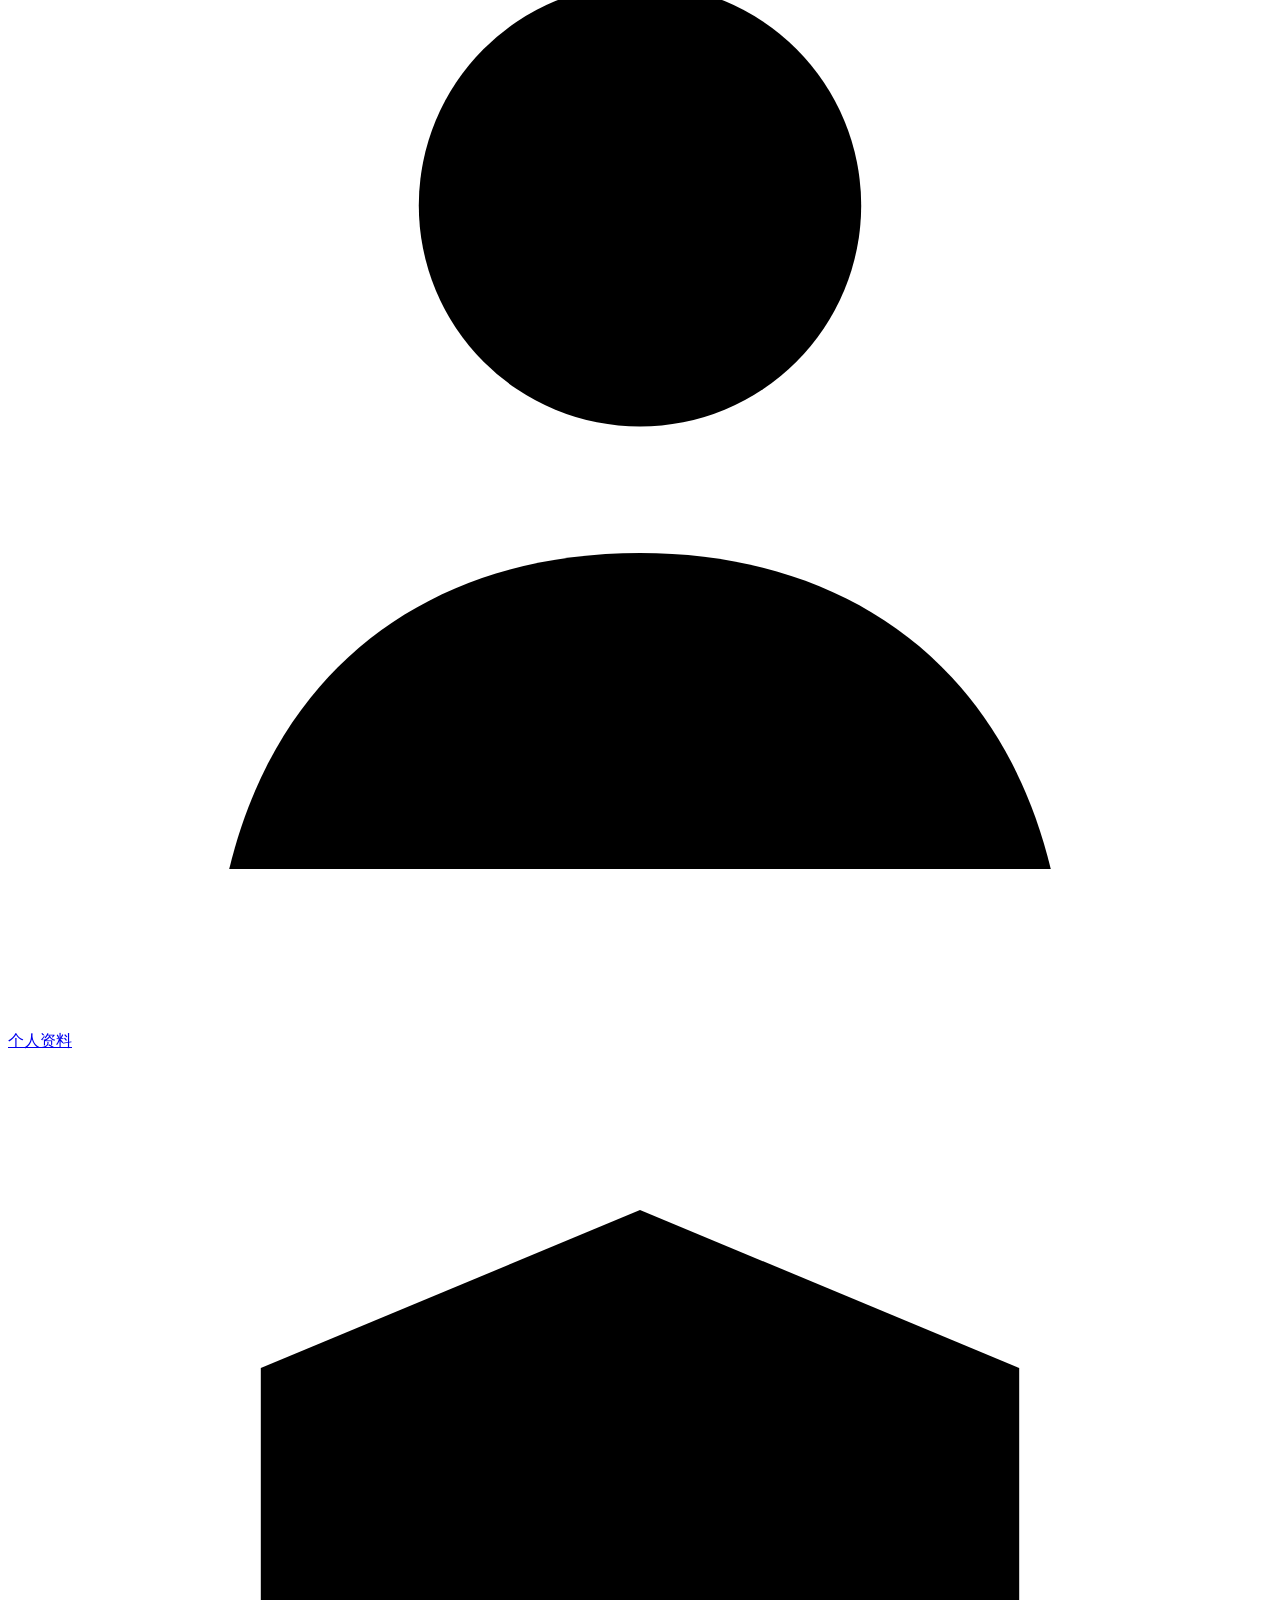
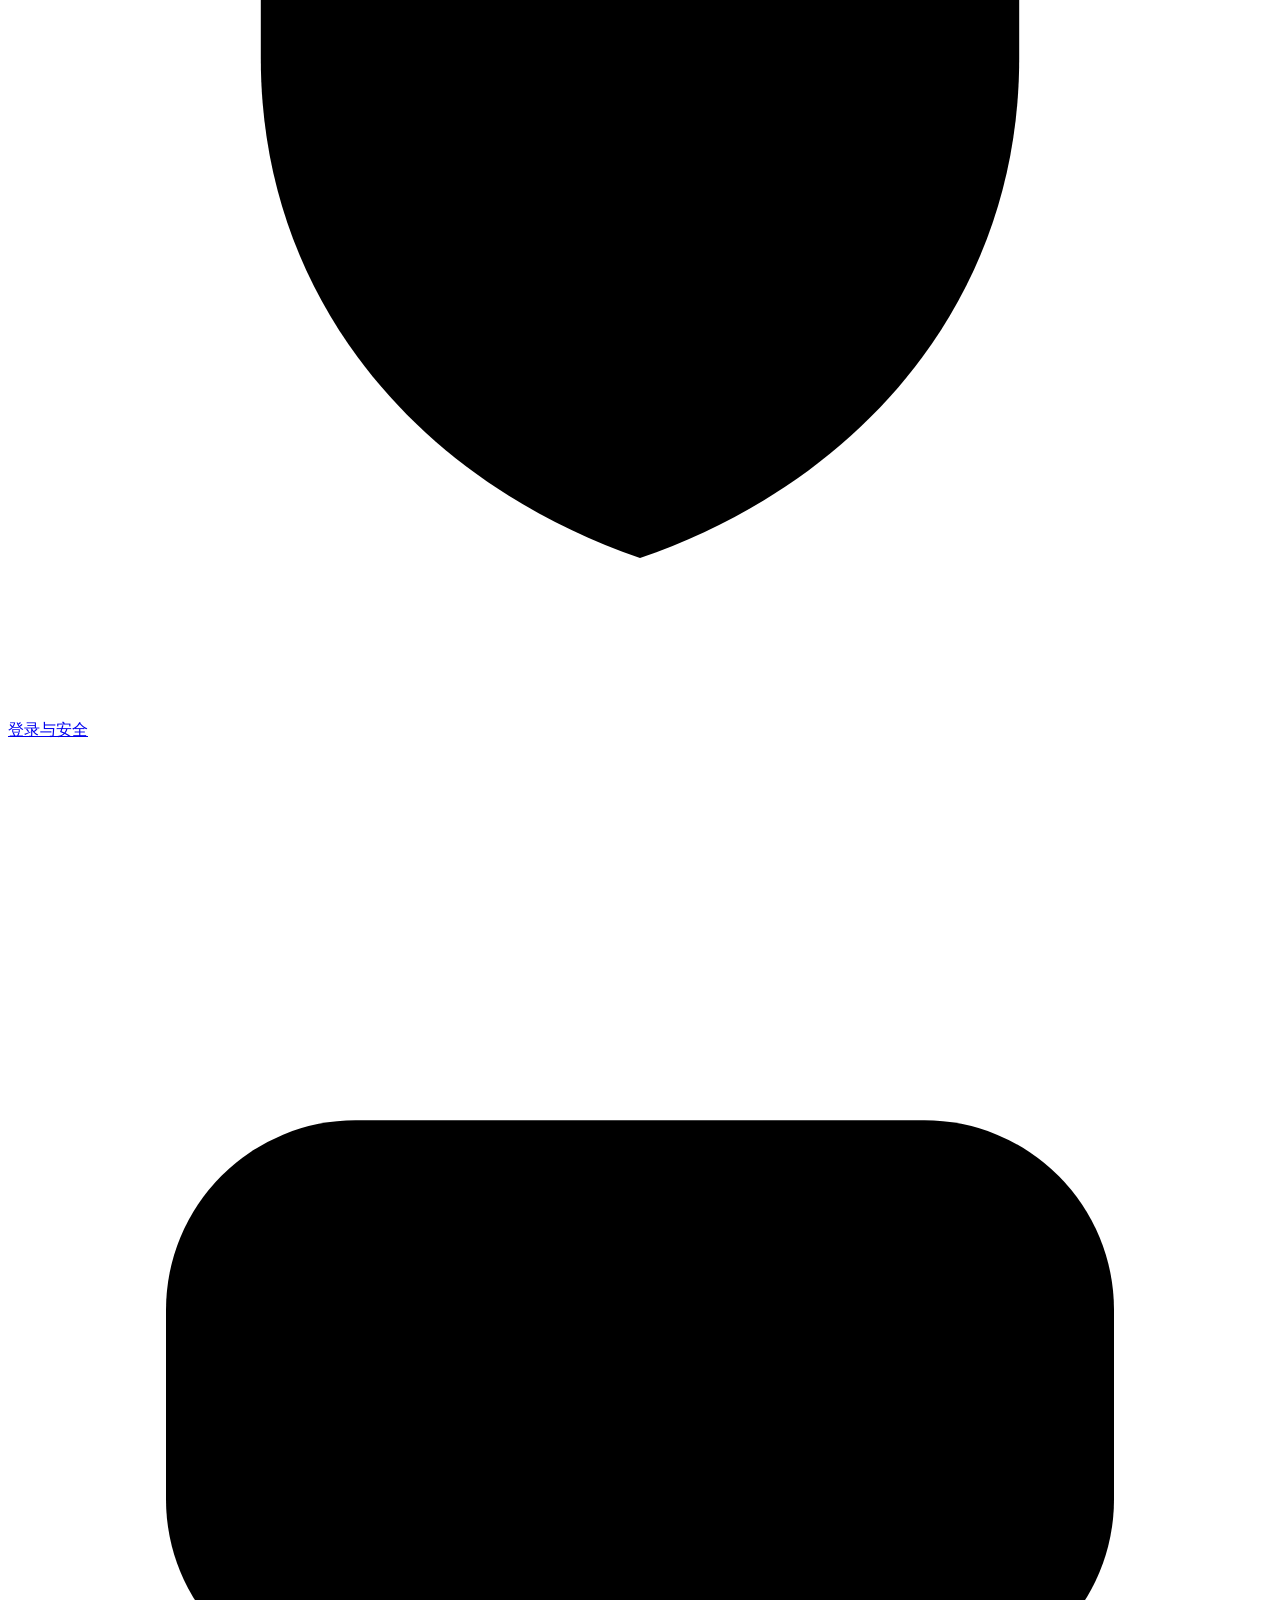
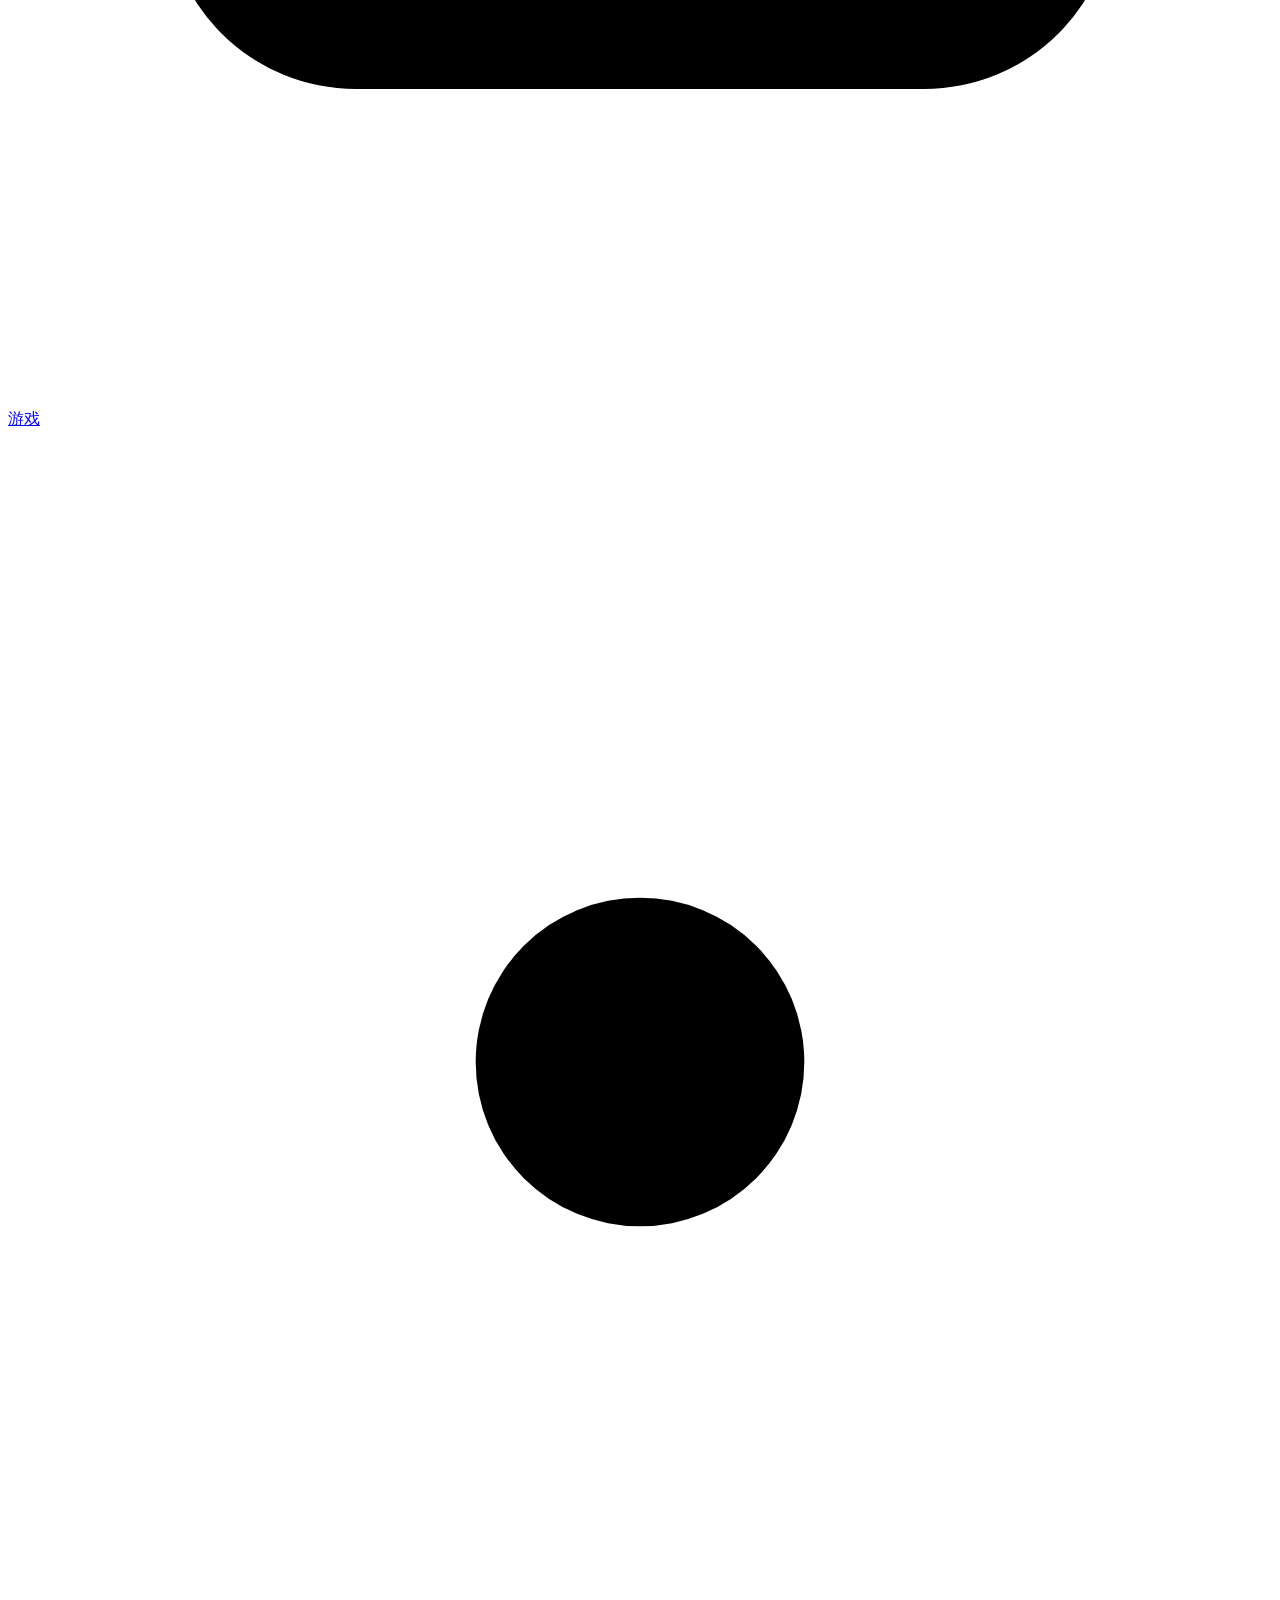
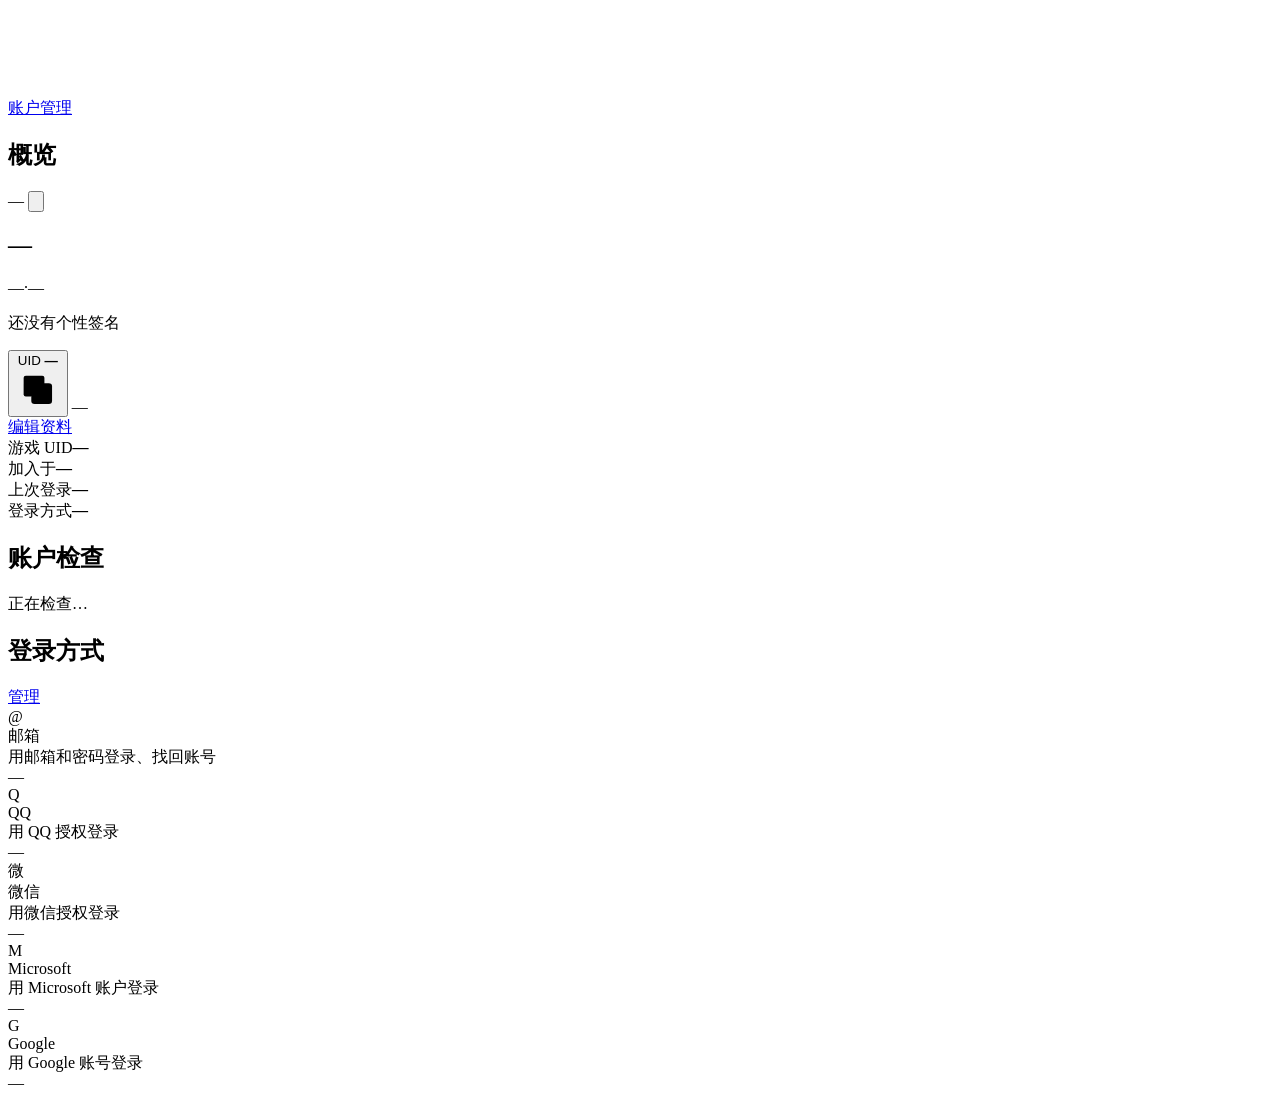
==== commit e9bb5855: "Sharp login page, icon sign-in buttons, Microsoft/Google OIDC, fix QQ binding conflict - Identity pa" ====
--- a/web/account.html
+++ b/web/account.html
@@ -5,10 +5,10 @@
   <meta name="viewport" content="width=device-width,initial-scale=1">
   <meta name="color-scheme" content="light dark">
   <title>账户 · muxi 账户</title>
-  <script src="/static/theme.js?v=account-20261115"></script>
-  <link rel="stylesheet" href="/static/theme.css?v=account-20261115">
-  <link rel="stylesheet" href="/static/identity.css?v=account-20261115">
-  <link rel="stylesheet" href="/static/account.css?v=account-20261115">
+  <script src="/static/theme.js?v=account-20261116"></script>
+  <link rel="stylesheet" href="/static/theme.css?v=account-20261116">
+  <link rel="stylesheet" href="/static/identity.css?v=account-20261116">
+  <link rel="stylesheet" href="/static/account.css?v=account-20261116">
 </head>
 <body class="acct-body">
   <header class="acct-top">
@@ -128,6 +128,16 @@
               <div class="row-text"><div class="row-title">微信</div><div class="row-desc">用微信授权登录</div></div>
               <span class="pill" id="method-wechat">—</span>
             </div>
+            <div class="row method" data-method="microsoft">
+              <span class="method-badge" aria-hidden="true">M</span>
+              <div class="row-text"><div class="row-title">Microsoft</div><div class="row-desc">用 Microsoft 账户登录</div></div>
+              <span class="pill" id="method-microsoft">—</span>
+            </div>
+            <div class="row method" data-method="google">
+              <span class="method-badge" aria-hidden="true">G</span>
+              <div class="row-text"><div class="row-title">Google</div><div class="row-desc">用 Google 账号登录</div></div>
+              <span class="pill" id="method-google">—</span>
+            </div>
           </div>
         </section>
       </section>
@@ -243,20 +253,20 @@
 
         <section class="section" id="external-bindings-panel" aria-labelledby="bindings-title">
           <div class="section-head">
-            <h2 id="bindings-title">QQ / 微信</h2>
+            <h2 id="bindings-title">第三方账号</h2>
             <p>换绑成功前保留旧绑定。绑定变更会让其他设备重新登录，UID 和游戏存档不变。</p>
           </div>
           <div class="group">
             <div class="row"><p id="binding-status" class="row-desc" role="status">正在读取绑定状态…</p></div>
             <label class="row row-field" id="binding-password-field" hidden>
-              <div class="row-text"><div class="row-title">当前 muxi 账号密码</div><div class="row-desc">不是 QQ / 微信密码</div></div>
+              <div class="row-text"><div class="row-title">当前 muxi 账号密码</div><div class="row-desc">不是第三方账号的密码</div></div>
               <input id="binding-password" type="password" autocomplete="current-password" maxlength="128">
             </label>
             <div id="binding-rows" class="binding-list"></div>
             <div id="binding-confirmation" class="row row-stack" hidden>
               <div class="row-title">确认本次授权</div>
               <p id="binding-preview" class="row-desc"></p>
-              <p class="row-desc">请确认刚才授权的是你想绑定的账号。换绑时请在 QQ / 微信授权页面切换到新账号，不要直接复用原账号。</p>
+              <p class="row-desc">请确认刚才授权的是你想绑定的账号。换绑时请在授权页面切换到新账号；QQ 会自动沿用客户端里登录的账号，换绑前先在 QQ 里切换。</p>
               <div class="row-control">
                 <button id="binding-confirm" type="button" class="acct-btn acct-btn-primary">确认绑定</button>
                 <button id="binding-cancel" type="button" class="acct-btn">取消，保留原绑定</button>
@@ -324,7 +334,7 @@
     </main>
   </div>
 
-  <script src="/static/app.js?v=account-20261115" defer></script>
-  <script src="/static/account.js?v=account-20261115" defer></script>
+  <script src="/static/app.js?v=account-20261116" defer></script>
+  <script src="/static/account.js?v=account-20261116" defer></script>
 </body>
 </html>
